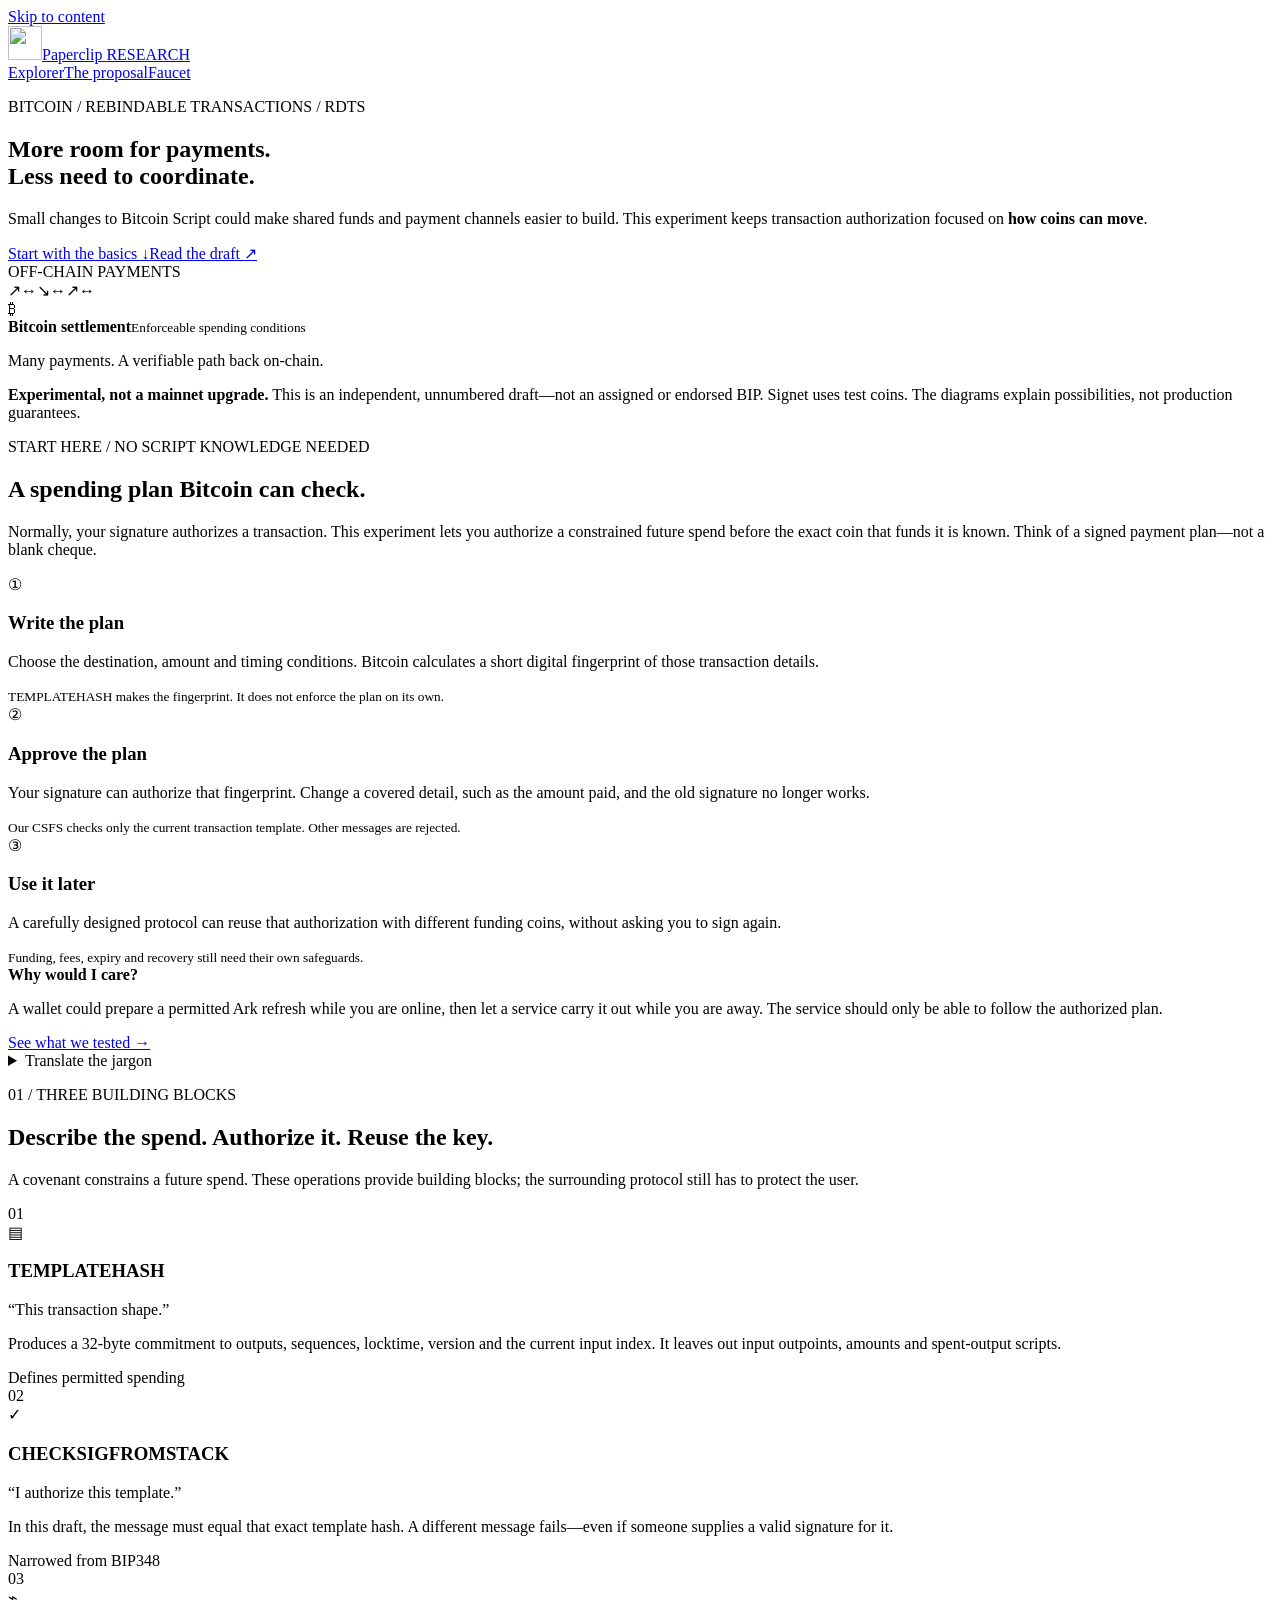
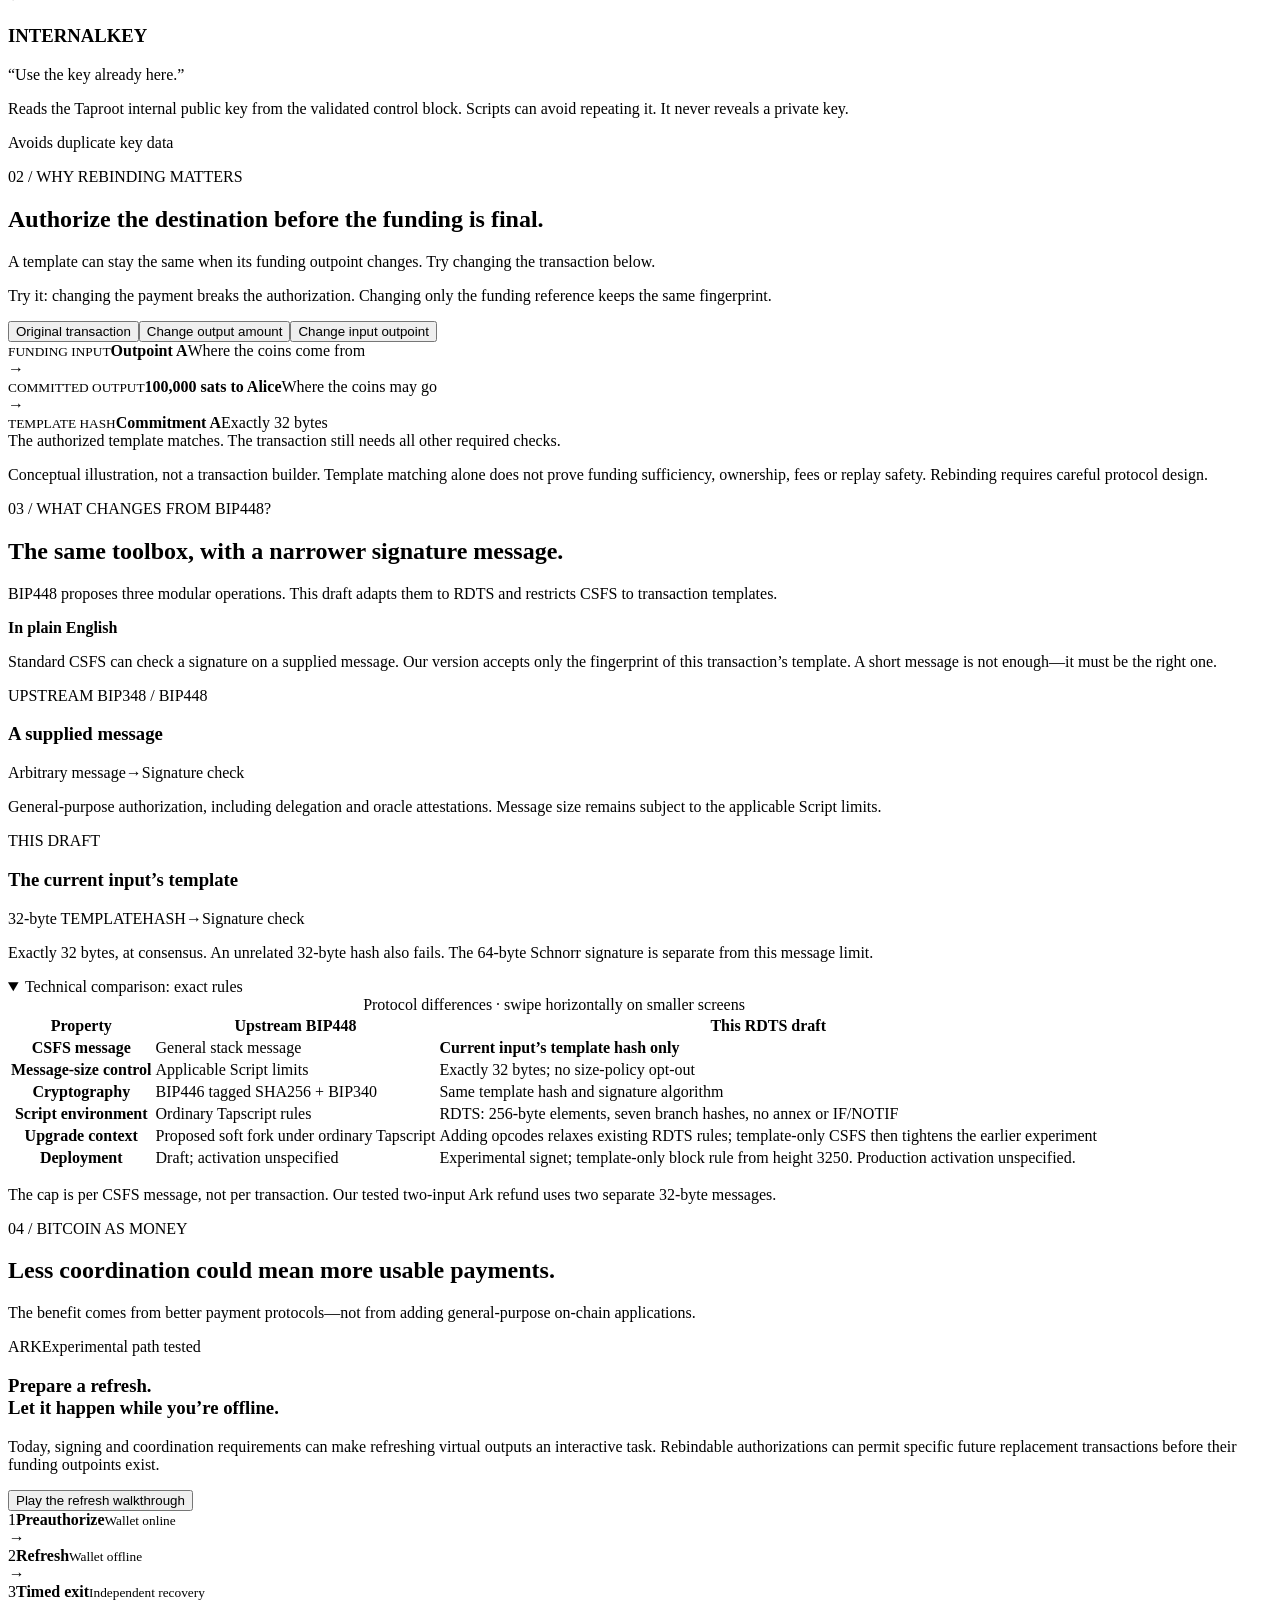
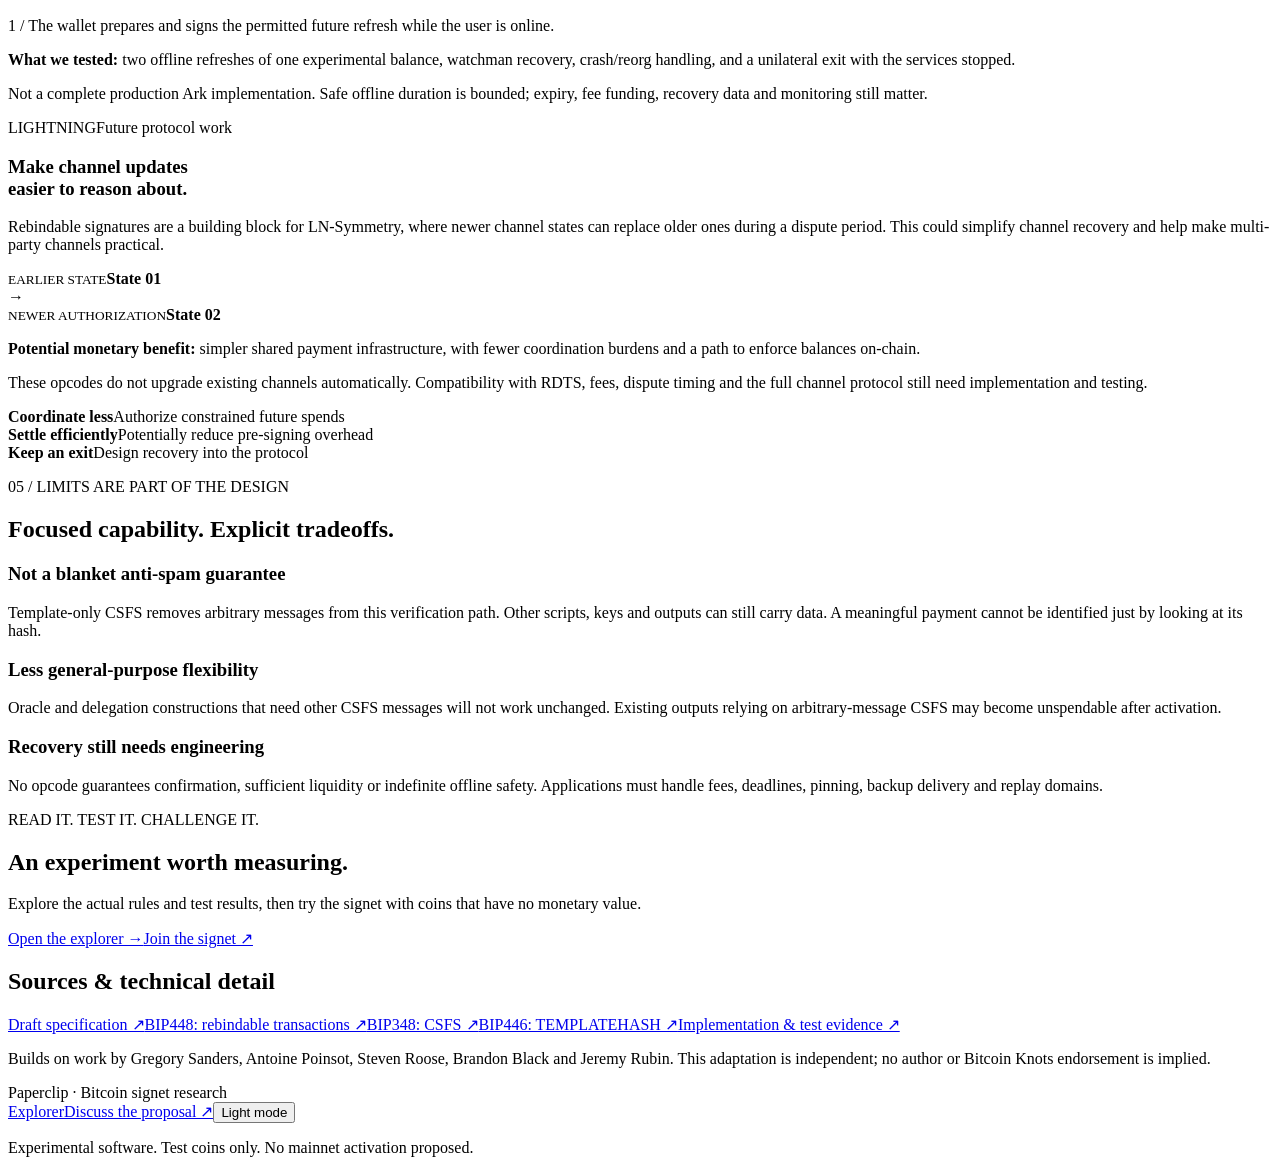
==== contrib/explorer/static/proposal.html @ 879894ee "docs: Describe RDTS as a data-efficient Script environment" ====
<!doctype html>
<html lang="en"><head><meta charset="utf-8"><meta name="viewport" content="width=device-width, initial-scale=1"><meta name="color-scheme" content="dark light"><title>Bitcoin, built for payments · Paperclip Signet</title><meta name="description" content="A visual guide to template-only CSFS, the RDTS rebindable-transactions draft, and possible future uses in Ark and Lightning."><link rel="icon" href="/signet/brand.svg"><link rel="stylesheet" href="/signet/style.css"><link rel="stylesheet" href="/signet/proposal.css?v=3"><script defer src="/signet/proposal.js?v=3"></script></head>
<body class="proposal"><a class="skip" href="#main">Skip to content</a>
<header class="top"><a class="brand" href="/signet/"><img src="/signet/brand.svg" alt="" width="34" height="34">Paperclip <span>RESEARCH</span></a><nav aria-label="Main"><a href="/signet/">Explorer</a><a href="/signet/proposal" aria-current="page">The proposal</a><a href="/signet/#faucet">Faucet</a></nav></header>
<main id="main">
<section class="hero"><div><p class="eyebrow">BITCOIN / REBINDABLE TRANSACTIONS / RDTS</p><h1>More room for payments.<br><span>Less need to coordinate.</span></h1><p class="lede">Small changes to Bitcoin Script could make shared funds and payment channels easier to build. This experiment keeps transaction authorization focused on <strong>how coins can move</strong>.</p><div class="actions"><a class="primary" href="#basics">Start with the basics ↓</a><a class="outline" href="https://github.com/connorslab/bitcoin-rebindable-transactions">Read the draft ↗</a></div></div><div class="hero-art" aria-label="Many off-chain payments supported by a smaller set of on-chain transactions"><div class="art-label">OFF-CHAIN PAYMENTS</div><div class="payment-cloud" aria-hidden="true"><span>↗</span><span>↔</span><span>↘</span><span>↔</span><span>↗</span><span>↔</span></div><div class="stem" aria-hidden="true"></div><div class="anchor-block"><span class="anchor-symbol">₿</span><div><strong>Bitcoin settlement</strong><small>Enforceable spending conditions</small></div></div><p>Many payments. A verifiable path back on-chain.</p></div></section>
<div class="research-note"><strong>Experimental, not a mainnet upgrade.</strong> This is an independent, unnumbered draft—not an assigned or endorsed BIP. Signet uses test coins. The diagrams explain possibilities, not production guarantees.</div>


<section class="chapter basics" id="basics"><div class="section-heading"><p class="eyebrow">START HERE / NO SCRIPT KNOWLEDGE NEEDED</p><h2>A spending plan Bitcoin can check.</h2><p>Normally, your signature authorizes a transaction. This experiment lets you authorize a constrained future spend before the exact coin that funds it is known. Think of a signed payment plan—not a blank cheque.</p></div>
<div class="plain-grid"><article><span class="plain-symbol" aria-hidden="true">①</span><h3>Write the plan</h3><p>Choose the destination, amount and timing conditions. Bitcoin calculates a short digital fingerprint of those transaction details.</p><small>TEMPLATEHASH makes the fingerprint. It does not enforce the plan on its own.</small></article><article><span class="plain-symbol" aria-hidden="true">②</span><h3>Approve the plan</h3><p>Your signature can authorize that fingerprint. Change a covered detail, such as the amount paid, and the old signature no longer works.</p><small>Our CSFS checks only the current transaction template. Other messages are rejected.</small></article><article><span class="plain-symbol" aria-hidden="true">③</span><h3>Use it later</h3><p>A carefully designed protocol can reuse that authorization with different funding coins, without asking you to sign again.</p><small>Funding, fees, expiry and recovery still need their own safeguards.</small></article></div>
<div class="beginner-takeaway"><strong>Why would I care?</strong><p>A wallet could prepare a permitted Ark refresh while you are online, then let a service carry it out while you are away. The service should only be able to follow the authorized plan.</p><a href="#use-cases">See what we tested →</a></div>
<details class="technical"><summary>Translate the jargon</summary><dl><dt>Covenant</dt><dd>A rule that restricts how a coin can be spent in a later transaction.</dd><dt>Template hash</dt><dd>A 32-byte fingerprint of selected transaction details. It is a commitment, not encrypted transaction data.</dd><dt>Rebinding</dt><dd>Using the same authorization with a different funding outpoint, while the covered details remain the same.</dd><dt>Outpoint</dt><dd>The reference to a particular output of a previous transaction—the coin being spent.</dd><dt>VTXO / Ark refresh</dt><dd>An Ark virtual output represents a claim backed by on-chain funds. Refreshing replaces it with a new claim before its expiry.</dd><dt>RDTS</dt><dd>Reduced Data Temporary Softfork: the existing data-efficient Script environment this experiment builds on.</dd></dl></details></section>
<section class="chapter" id="building-blocks"><div class="section-heading"><p class="eyebrow">01 / THREE BUILDING BLOCKS</p><h2>Describe the spend. Authorize it. Reuse the key.</h2><p>A covenant constrains a future spend. These operations provide building blocks; the surrounding protocol still has to protect the user.</p></div><div class="opcode-grid">
<article class="opcode-card"><span class="step-number">01</span><div class="line-icon" aria-hidden="true">▤</div><h3>TEMPLATEHASH</h3><p class="card-tagline">“This transaction shape.”</p><p>Produces a 32-byte commitment to outputs, sequences, locktime, version and the current input index. It leaves out input outpoints, amounts and spent-output scripts.</p><span class="mini-label">Defines permitted spending</span></article>
<article class="opcode-card featured"><span class="step-number">02</span><div class="line-icon" aria-hidden="true">✓</div><h3>CHECKSIGFROMSTACK</h3><p class="card-tagline">“I authorize this template.”</p><p>In this draft, the message must equal that exact template hash. A different message fails—even if someone supplies a valid signature for it.</p><span class="mini-label">Narrowed from BIP348</span></article>
<article class="opcode-card"><span class="step-number">03</span><div class="line-icon" aria-hidden="true">⌁</div><h3>INTERNALKEY</h3><p class="card-tagline">“Use the key already here.”</p><p>Reads the Taproot internal public key from the validated control block. Scripts can avoid repeating it. It never reveals a private key.</p><span class="mini-label">Avoids duplicate key data</span></article>
</div></section>

<section class="chapter playground" aria-labelledby="demo-title"><div class="section-heading"><p class="eyebrow">02 / WHY REBINDING MATTERS</p><h2 id="demo-title">Authorize the destination before the funding is final.</h2><p>A template can stay the same when its funding outpoint changes. Try changing the transaction below.</p></div><p class="demo-hint">Try it: changing the payment breaks the authorization. Changing only the funding reference keeps the same fingerprint.</p><div class="demo-controls" aria-label="Transaction changes"><button type="button" data-case="original" aria-pressed="true">Original transaction</button><button type="button" data-case="amount" aria-pressed="false">Change output amount</button><button type="button" data-case="funding" aria-pressed="false">Change input outpoint</button></div><div class="template-flow"><div class="flow-card"><small>FUNDING INPUT</small><strong id="demo-input">Outpoint A</strong><span>Where the coins come from</span></div><div class="flow-arrow" aria-hidden="true">→</div><div class="flow-card"><small>COMMITTED OUTPUT</small><strong id="demo-output">100,000 sats to Alice</strong><span>Where the coins may go</span></div><div class="flow-arrow" aria-hidden="true">→</div><div class="flow-card digest"><small>TEMPLATE HASH</small><strong id="demo-hash">Commitment A</strong><span>Exactly 32 bytes</span></div></div><div id="demo-result" class="demo-result" aria-live="polite">The authorized template matches. The transaction still needs all other required checks.</div><p class="caption">Conceptual illustration, not a transaction builder. Template matching alone does not prove funding sufficiency, ownership, fees or replay safety. Rebinding requires careful protocol design.</p></section>

<section class="chapter" id="compare"><div class="section-heading"><p class="eyebrow">03 / WHAT CHANGES FROM BIP448?</p><h2>The same toolbox, with a narrower signature message.</h2><p>BIP448 proposes three modular operations. This draft adapts them to RDTS and restricts CSFS to transaction templates.</p></div><div class="beginner-takeaway"><strong>In plain English</strong><p>Standard CSFS can check a signature on a supplied message. Our version accepts only the fingerprint of this transaction’s template. A short message is not enough—it must be the right one.</p></div><div class="comparison-art"><article><p class="eyebrow">UPSTREAM BIP348 / BIP448</p><h3>A supplied message</h3><div class="message-path"><span>Arbitrary message</span><b aria-hidden="true">→</b><span>Signature check</span></div><p>General-purpose authorization, including delegation and oracle attestations. Message size remains subject to the applicable Script limits.</p></article><article class="focused"><p class="eyebrow">THIS DRAFT</p><h3>The current input’s template</h3><div class="message-path"><span>32-byte TEMPLATEHASH</span><b aria-hidden="true">→</b><span>Signature check</span></div><p>Exactly 32 bytes, at consensus. An unrelated 32-byte hash also fails. The 64-byte Schnorr signature is separate from this message limit.</p></article></div>
<details class="technical" open><summary>Technical comparison: exact rules</summary><div class="compare-scroll" tabindex="0" aria-label="Scrollable protocol comparison"><table><caption>Protocol differences · swipe horizontally on smaller screens</caption><thead><tr><th scope="col">Property</th><th scope="col">Upstream BIP448</th><th scope="col">This RDTS draft</th></tr></thead><tbody>
<tr><th scope="row">CSFS message</th><td>General stack message</td><td><strong>Current input’s template hash only</strong></td></tr>
<tr><th scope="row">Message-size control</th><td>Applicable Script limits</td><td>Exactly 32 bytes; no size-policy opt-out</td></tr>
<tr><th scope="row">Cryptography</th><td>BIP446 tagged SHA256 + BIP340</td><td>Same template hash and signature algorithm</td></tr>
<tr><th scope="row">Script environment</th><td>Ordinary Tapscript rules</td><td>RDTS: 256-byte elements, seven branch hashes, no annex or IF/NOTIF</td></tr>
<tr><th scope="row">Upgrade context</th><td>Proposed soft fork under ordinary Tapscript</td><td>Adding opcodes relaxes existing RDTS rules; template-only CSFS then tightens the earlier experiment</td></tr>
<tr><th scope="row">Deployment</th><td>Draft; activation unspecified</td><td>Experimental signet; template-only block rule from height 3250. Production activation unspecified.</td></tr>
</tbody></table></div></details><p class="caption">The cap is per CSFS message, not per transaction. Our tested two-input Ark refund uses two separate 32-byte messages.</p>
</section>

<section class="chapter" id="use-cases"><div class="section-heading"><p class="eyebrow">04 / BITCOIN AS MONEY</p><h2>Less coordination could mean more usable payments.</h2><p>The benefit comes from better payment protocols—not from adding general-purpose on-chain applications.</p></div><div class="usecase-grid">
<article class="usecase"><div class="usecase-title"><span class="pill">ARK</span><span class="maturity">Experimental path tested</span></div><h3>Prepare a refresh.<br>Let it happen while you’re offline.</h3><p>Today, signing and coordination requirements can make refreshing virtual outputs an interactive task. Rebindable authorizations can permit specific future replacement transactions before their funding outpoints exist.</p><button type="button" class="walkthrough-button" id="ark-play">Play the refresh walkthrough</button><div class="ark-diagram" aria-label="User preauthorizes, service refreshes while wallet is offline, and user retains a timed exit"><div><span>1</span><strong>Preauthorize</strong><small>Wallet online</small></div><i aria-hidden="true">→</i><div><span>2</span><strong>Refresh</strong><small>Wallet offline</small></div><i aria-hidden="true">→</i><div><span>3</span><strong>Timed exit</strong><small>Independent recovery</small></div></div><p id="ark-explanation" class="walkthrough-explanation" aria-live="polite">1 / The wallet prepares and signs the permitted future refresh while the user is online.</p><p><strong>What we tested:</strong> two offline refreshes of one experimental balance, watchman recovery, crash/reorg handling, and a unilateral exit with the services stopped.</p><p class="caveat">Not a complete production Ark implementation. Safe offline duration is bounded; expiry, fee funding, recovery data and monitoring still matter.</p></article>
<article class="usecase"><div class="usecase-title"><span class="pill">LIGHTNING</span><span class="maturity">Future protocol work</span></div><h3>Make channel updates<br>easier to reason about.</h3><p>Rebindable signatures are a building block for LN-Symmetry, where newer channel states can replace older ones during a dispute period. This could simplify channel recovery and help make multi-party channels practical.</p><div class="state-diagram" aria-label="An older channel state can be superseded by a newer authorized state before final settlement"><div class="old-state"><small>EARLIER STATE</small><strong>State 01</strong></div><div class="state-arrow" aria-hidden="true">→</div><div class="new-state"><small>NEWER AUTHORIZATION</small><strong>State 02</strong></div></div><p><strong>Potential monetary benefit:</strong> simpler shared payment infrastructure, with fewer coordination burdens and a path to enforce balances on-chain.</p><p class="caveat">These opcodes do not upgrade existing channels automatically. Compatibility with RDTS, fees, dispute timing and the full channel protocol still need implementation and testing.</p></article>
</div><div class="benefit-strip"><div><strong>Coordinate less</strong><span>Authorize constrained future spends</span></div><div><strong>Settle efficiently</strong><span>Potentially reduce pre-signing overhead</span></div><div><strong>Keep an exit</strong><span>Design recovery into the protocol</span></div></div></section>

<section class="chapter tradeoffs"><div class="section-heading"><p class="eyebrow">05 / LIMITS ARE PART OF THE DESIGN</p><h2>Focused capability. Explicit tradeoffs.</h2></div><div class="tradeoff-grid"><article><h3>Not a blanket anti-spam guarantee</h3><p>Template-only CSFS removes arbitrary messages from this verification path. Other scripts, keys and outputs can still carry data. A meaningful payment cannot be identified just by looking at its hash.</p></article><article><h3>Less general-purpose flexibility</h3><p>Oracle and delegation constructions that need other CSFS messages will not work unchanged. Existing outputs relying on arbitrary-message CSFS may become unspendable after activation.</p></article><article><h3>Recovery still needs engineering</h3><p>No opcode guarantees confirmation, sufficient liquidity or indefinite offline safety. Applications must handle fees, deadlines, pinning, backup delivery and replay domains.</p></article></div></section>

<section class="chapter next-step"><div><p class="eyebrow">READ IT. TEST IT. CHALLENGE IT.</p><h2>An experiment worth measuring.</h2><p>Explore the actual rules and test results, then try the signet with coins that have no monetary value.</p></div><div class="actions"><a class="primary" href="/signet/">Open the explorer →</a><a class="outline" href="https://github.com/connorslab/paperclip-bitcoin-signet#join">Join the signet ↗</a></div></section>
<section class="reading" aria-label="Sources and further reading"><h2>Sources &amp; technical detail</h2><div><a href="https://github.com/connorslab/bitcoin-rebindable-transactions">Draft specification ↗</a><a href="https://bips.dev/448/">BIP448: rebindable transactions ↗</a><a href="https://bips.dev/348/">BIP348: CSFS ↗</a><a href="https://bips.dev/446/">BIP446: TEMPLATEHASH ↗</a><a href="https://github.com/connorslab/paperclip-bitcoin-signet/blob/main/doc/paperclip-signet-validation.md">Implementation &amp; test evidence ↗</a></div><p>Builds on work by Gregory Sanders, Antoine Poinsot, Steven Roose, Brandon Black and Jeremy Rubin. This adaptation is independent; no author or Bitcoin Knots endorsement is implied.</p></section>
</main><footer><span>Paperclip · Bitcoin signet research</span><div><a href="/signet/">Explorer</a><a href="https://github.com/connorslab/bitcoin-rebindable-transactions/issues">Discuss the proposal ↗</a><button id="theme" type="button" aria-label="Toggle color theme">Light mode</button></div><p>Experimental software. Test coins only. No mainnet activation proposed.</p></footer></body></html>
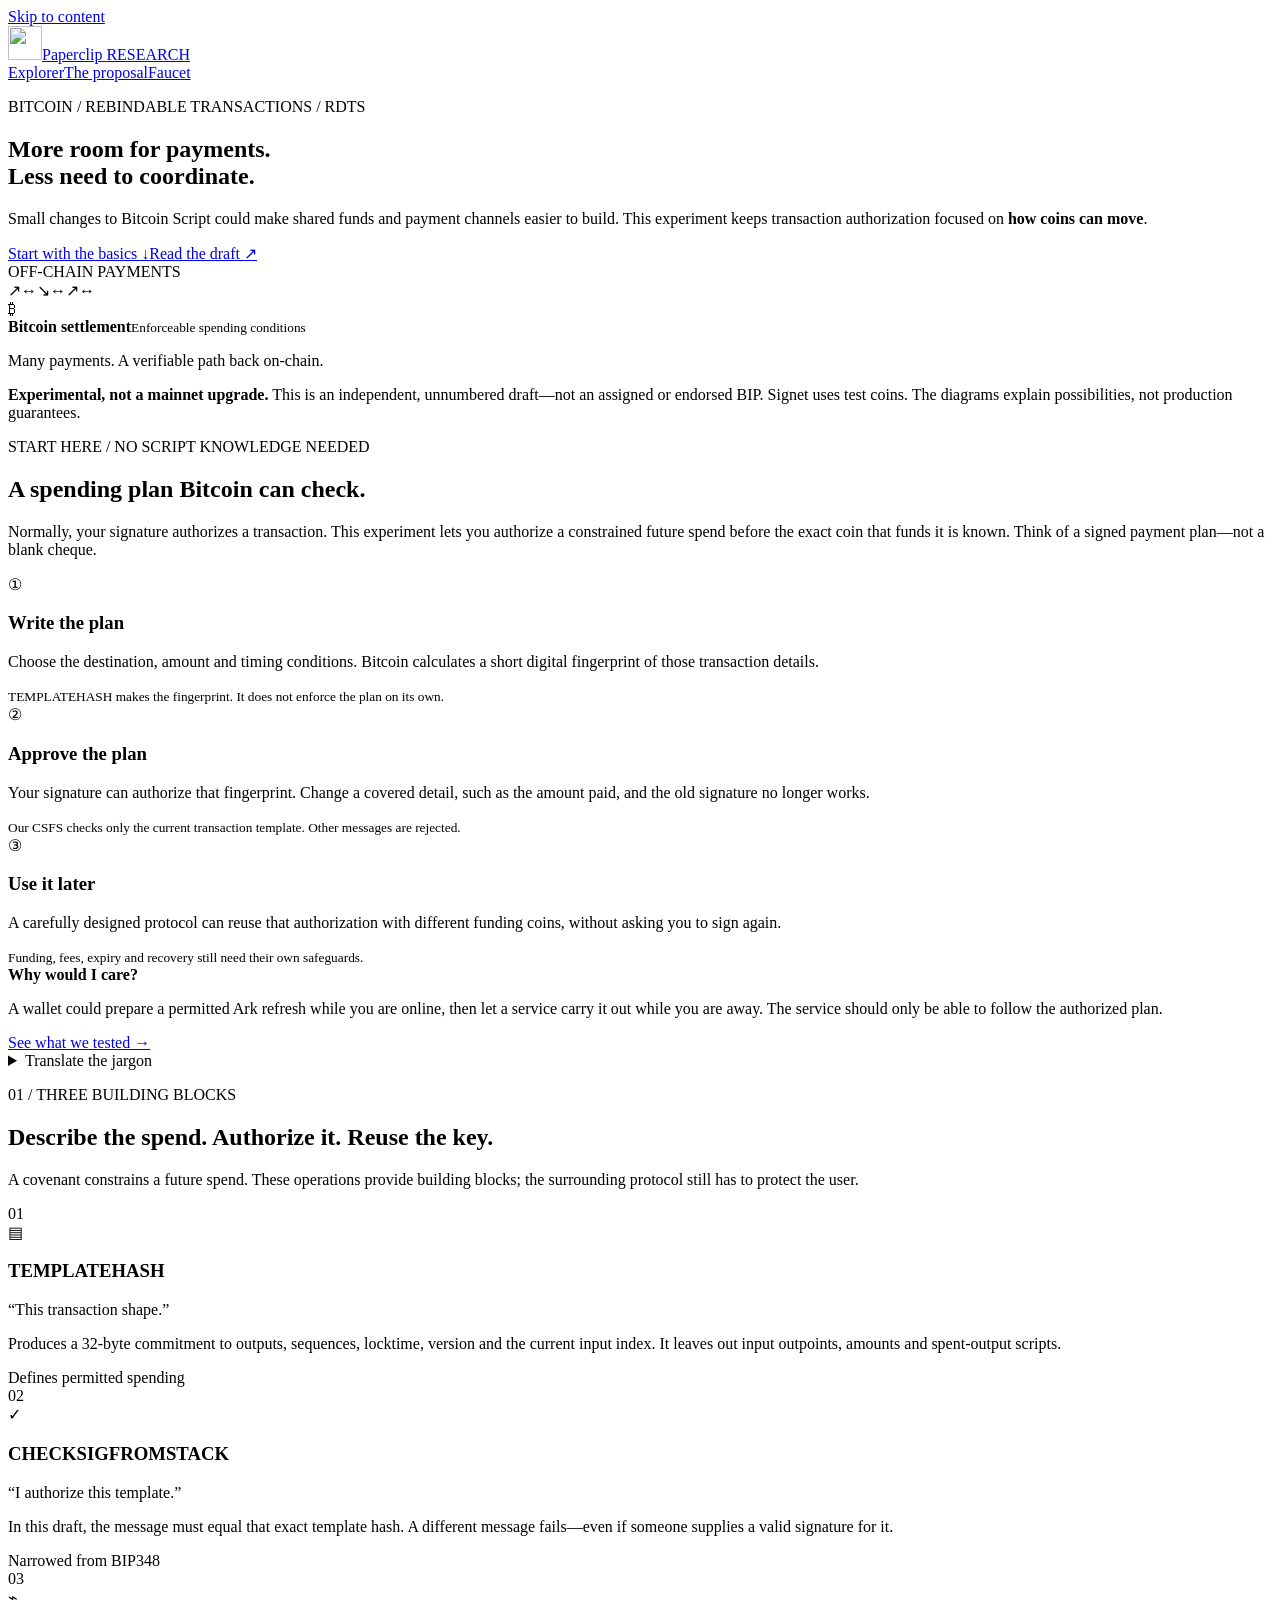
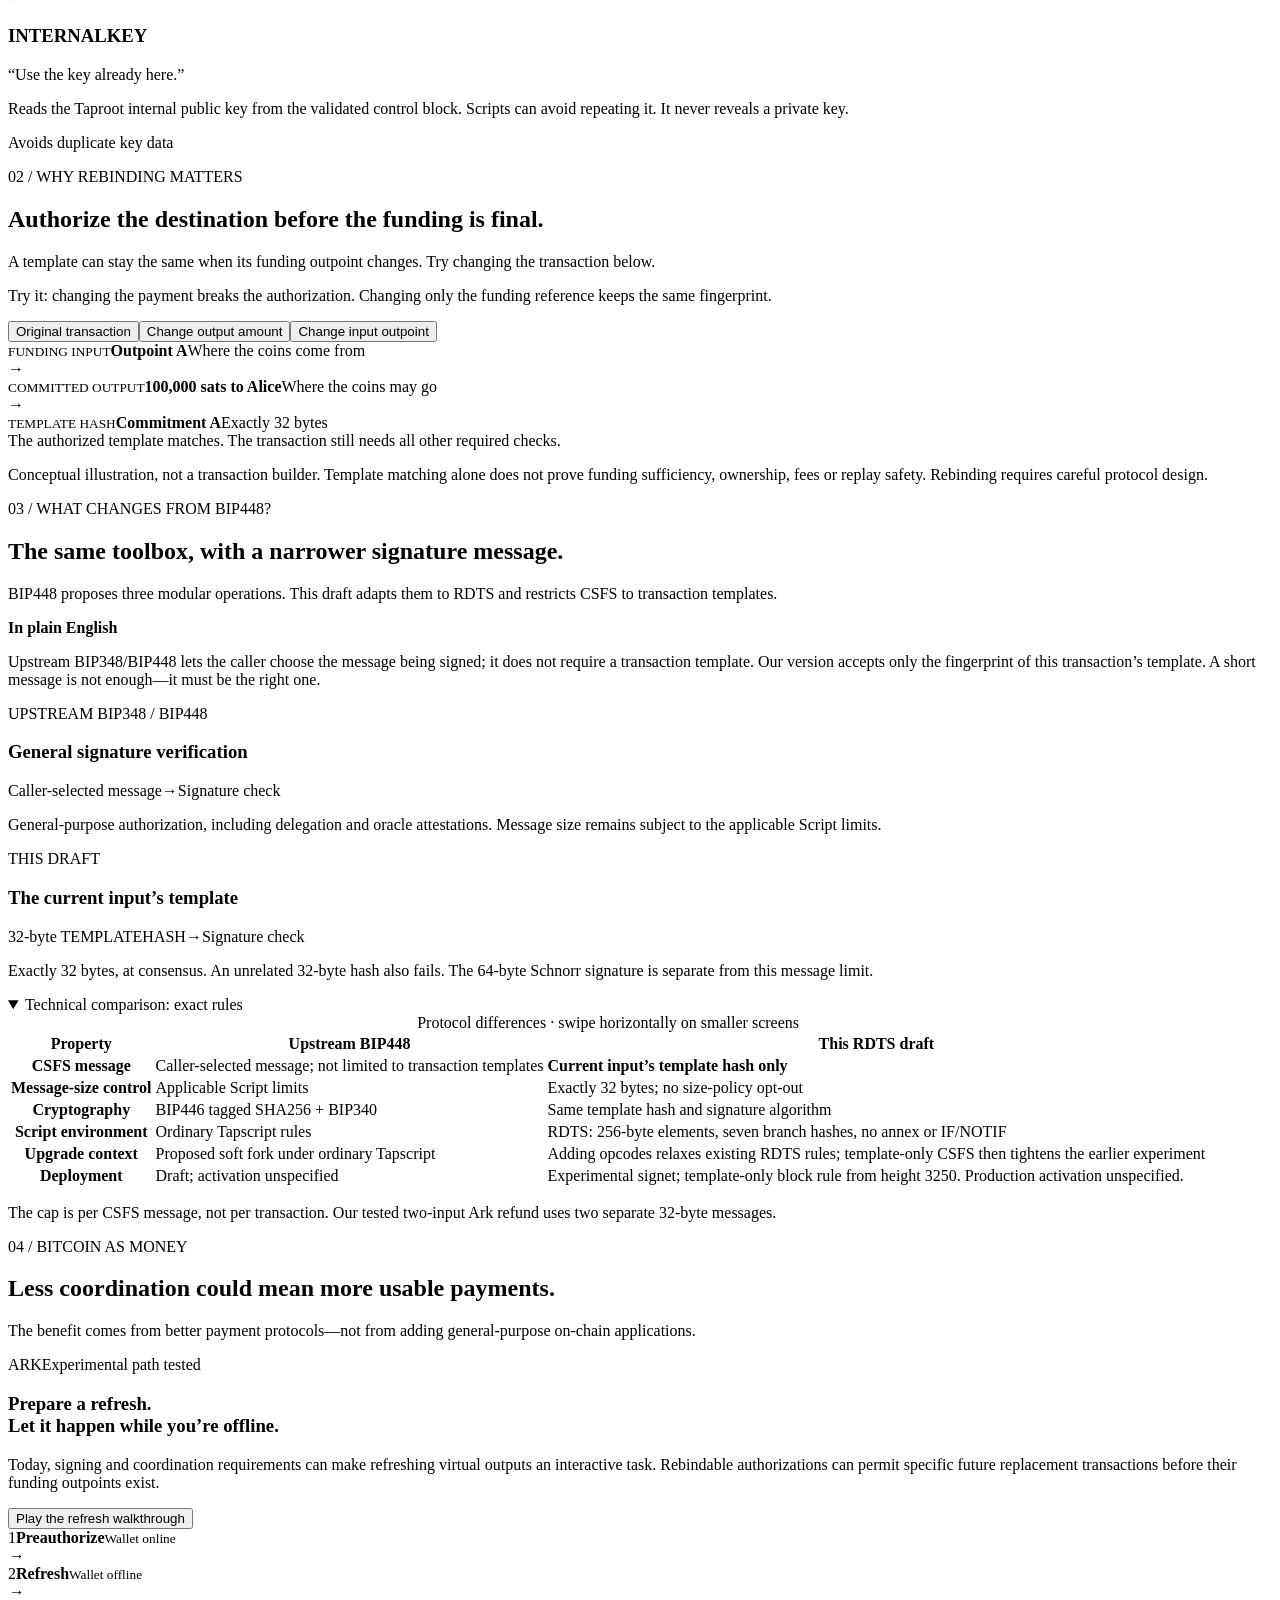
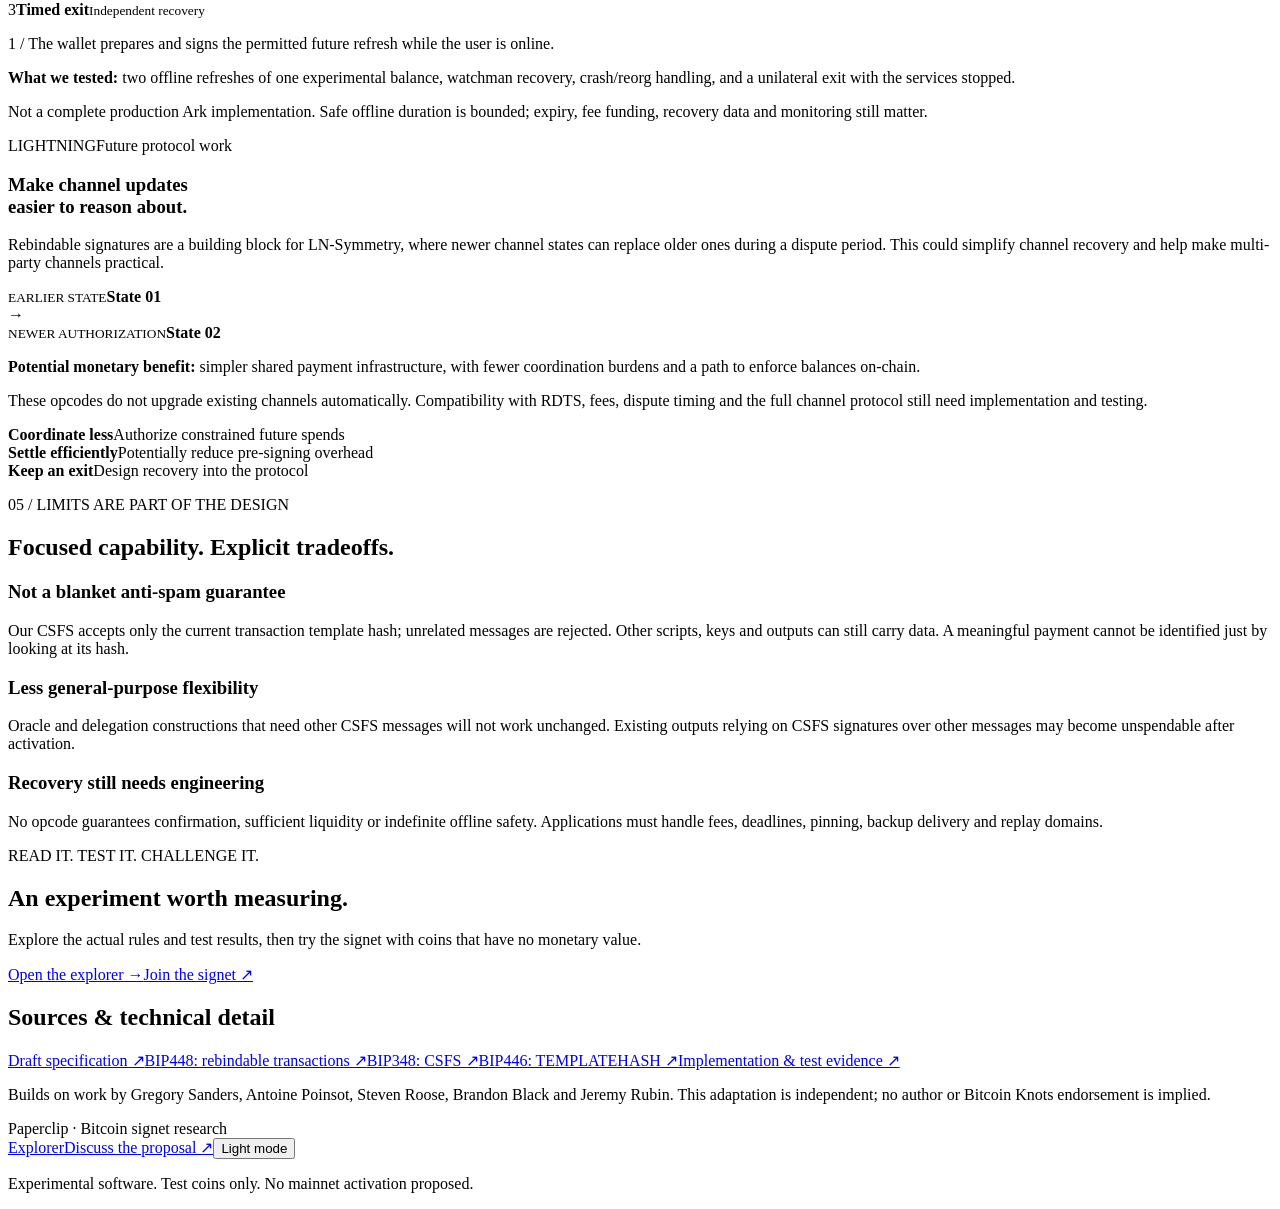
==== commit 05bb7e44: "docs: Clarify upstream CSFS comparison and template-only restriction" ====
--- a/contrib/explorer/static/proposal.html
+++ b/contrib/explorer/static/proposal.html
@@ -19,9 +19,9 @@
 
 <section class="chapter playground" aria-labelledby="demo-title"><div class="section-heading"><p class="eyebrow">02 / WHY REBINDING MATTERS</p><h2 id="demo-title">Authorize the destination before the funding is final.</h2><p>A template can stay the same when its funding outpoint changes. Try changing the transaction below.</p></div><p class="demo-hint">Try it: changing the payment breaks the authorization. Changing only the funding reference keeps the same fingerprint.</p><div class="demo-controls" aria-label="Transaction changes"><button type="button" data-case="original" aria-pressed="true">Original transaction</button><button type="button" data-case="amount" aria-pressed="false">Change output amount</button><button type="button" data-case="funding" aria-pressed="false">Change input outpoint</button></div><div class="template-flow"><div class="flow-card"><small>FUNDING INPUT</small><strong id="demo-input">Outpoint A</strong><span>Where the coins come from</span></div><div class="flow-arrow" aria-hidden="true">→</div><div class="flow-card"><small>COMMITTED OUTPUT</small><strong id="demo-output">100,000 sats to Alice</strong><span>Where the coins may go</span></div><div class="flow-arrow" aria-hidden="true">→</div><div class="flow-card digest"><small>TEMPLATE HASH</small><strong id="demo-hash">Commitment A</strong><span>Exactly 32 bytes</span></div></div><div id="demo-result" class="demo-result" aria-live="polite">The authorized template matches. The transaction still needs all other required checks.</div><p class="caption">Conceptual illustration, not a transaction builder. Template matching alone does not prove funding sufficiency, ownership, fees or replay safety. Rebinding requires careful protocol design.</p></section>
 
-<section class="chapter" id="compare"><div class="section-heading"><p class="eyebrow">03 / WHAT CHANGES FROM BIP448?</p><h2>The same toolbox, with a narrower signature message.</h2><p>BIP448 proposes three modular operations. This draft adapts them to RDTS and restricts CSFS to transaction templates.</p></div><div class="beginner-takeaway"><strong>In plain English</strong><p>Standard CSFS can check a signature on a supplied message. Our version accepts only the fingerprint of this transaction’s template. A short message is not enough—it must be the right one.</p></div><div class="comparison-art"><article><p class="eyebrow">UPSTREAM BIP348 / BIP448</p><h3>A supplied message</h3><div class="message-path"><span>Arbitrary message</span><b aria-hidden="true">→</b><span>Signature check</span></div><p>General-purpose authorization, including delegation and oracle attestations. Message size remains subject to the applicable Script limits.</p></article><article class="focused"><p class="eyebrow">THIS DRAFT</p><h3>The current input’s template</h3><div class="message-path"><span>32-byte TEMPLATEHASH</span><b aria-hidden="true">→</b><span>Signature check</span></div><p>Exactly 32 bytes, at consensus. An unrelated 32-byte hash also fails. The 64-byte Schnorr signature is separate from this message limit.</p></article></div>
+<section class="chapter" id="compare"><div class="section-heading"><p class="eyebrow">03 / WHAT CHANGES FROM BIP448?</p><h2>The same toolbox, with a narrower signature message.</h2><p>BIP448 proposes three modular operations. This draft adapts them to RDTS and restricts CSFS to transaction templates.</p></div><div class="beginner-takeaway"><strong>In plain English</strong><p>Upstream BIP348/BIP448 lets the caller choose the message being signed; it does not require a transaction template. Our version accepts only the fingerprint of this transaction’s template. A short message is not enough—it must be the right one.</p></div><div class="comparison-art"><article><p class="eyebrow">UPSTREAM BIP348 / BIP448</p><h3>General signature verification</h3><div class="message-path"><span>Caller-selected message</span><b aria-hidden="true">→</b><span>Signature check</span></div><p>General-purpose authorization, including delegation and oracle attestations. Message size remains subject to the applicable Script limits.</p></article><article class="focused"><p class="eyebrow">THIS DRAFT</p><h3>The current input’s template</h3><div class="message-path"><span>32-byte TEMPLATEHASH</span><b aria-hidden="true">→</b><span>Signature check</span></div><p>Exactly 32 bytes, at consensus. An unrelated 32-byte hash also fails. The 64-byte Schnorr signature is separate from this message limit.</p></article></div>
 <details class="technical" open><summary>Technical comparison: exact rules</summary><div class="compare-scroll" tabindex="0" aria-label="Scrollable protocol comparison"><table><caption>Protocol differences · swipe horizontally on smaller screens</caption><thead><tr><th scope="col">Property</th><th scope="col">Upstream BIP448</th><th scope="col">This RDTS draft</th></tr></thead><tbody>
-<tr><th scope="row">CSFS message</th><td>General stack message</td><td><strong>Current input’s template hash only</strong></td></tr>
+<tr><th scope="row">CSFS message</th><td>Caller-selected message; not limited to transaction templates</td><td><strong>Current input’s template hash only</strong></td></tr>
 <tr><th scope="row">Message-size control</th><td>Applicable Script limits</td><td>Exactly 32 bytes; no size-policy opt-out</td></tr>
 <tr><th scope="row">Cryptography</th><td>BIP446 tagged SHA256 + BIP340</td><td>Same template hash and signature algorithm</td></tr>
 <tr><th scope="row">Script environment</th><td>Ordinary Tapscript rules</td><td>RDTS: 256-byte elements, seven branch hashes, no annex or IF/NOTIF</td></tr>
@@ -35,7 +35,7 @@
 <article class="usecase"><div class="usecase-title"><span class="pill">LIGHTNING</span><span class="maturity">Future protocol work</span></div><h3>Make channel updates<br>easier to reason about.</h3><p>Rebindable signatures are a building block for LN-Symmetry, where newer channel states can replace older ones during a dispute period. This could simplify channel recovery and help make multi-party channels practical.</p><div class="state-diagram" aria-label="An older channel state can be superseded by a newer authorized state before final settlement"><div class="old-state"><small>EARLIER STATE</small><strong>State 01</strong></div><div class="state-arrow" aria-hidden="true">→</div><div class="new-state"><small>NEWER AUTHORIZATION</small><strong>State 02</strong></div></div><p><strong>Potential monetary benefit:</strong> simpler shared payment infrastructure, with fewer coordination burdens and a path to enforce balances on-chain.</p><p class="caveat">These opcodes do not upgrade existing channels automatically. Compatibility with RDTS, fees, dispute timing and the full channel protocol still need implementation and testing.</p></article>
 </div><div class="benefit-strip"><div><strong>Coordinate less</strong><span>Authorize constrained future spends</span></div><div><strong>Settle efficiently</strong><span>Potentially reduce pre-signing overhead</span></div><div><strong>Keep an exit</strong><span>Design recovery into the protocol</span></div></div></section>
 
-<section class="chapter tradeoffs"><div class="section-heading"><p class="eyebrow">05 / LIMITS ARE PART OF THE DESIGN</p><h2>Focused capability. Explicit tradeoffs.</h2></div><div class="tradeoff-grid"><article><h3>Not a blanket anti-spam guarantee</h3><p>Template-only CSFS removes arbitrary messages from this verification path. Other scripts, keys and outputs can still carry data. A meaningful payment cannot be identified just by looking at its hash.</p></article><article><h3>Less general-purpose flexibility</h3><p>Oracle and delegation constructions that need other CSFS messages will not work unchanged. Existing outputs relying on arbitrary-message CSFS may become unspendable after activation.</p></article><article><h3>Recovery still needs engineering</h3><p>No opcode guarantees confirmation, sufficient liquidity or indefinite offline safety. Applications must handle fees, deadlines, pinning, backup delivery and replay domains.</p></article></div></section>
+<section class="chapter tradeoffs"><div class="section-heading"><p class="eyebrow">05 / LIMITS ARE PART OF THE DESIGN</p><h2>Focused capability. Explicit tradeoffs.</h2></div><div class="tradeoff-grid"><article><h3>Not a blanket anti-spam guarantee</h3><p>Our CSFS accepts only the current transaction template hash; unrelated messages are rejected. Other scripts, keys and outputs can still carry data. A meaningful payment cannot be identified just by looking at its hash.</p></article><article><h3>Less general-purpose flexibility</h3><p>Oracle and delegation constructions that need other CSFS messages will not work unchanged. Existing outputs relying on CSFS signatures over other messages may become unspendable after activation.</p></article><article><h3>Recovery still needs engineering</h3><p>No opcode guarantees confirmation, sufficient liquidity or indefinite offline safety. Applications must handle fees, deadlines, pinning, backup delivery and replay domains.</p></article></div></section>
 
 <section class="chapter next-step"><div><p class="eyebrow">READ IT. TEST IT. CHALLENGE IT.</p><h2>An experiment worth measuring.</h2><p>Explore the actual rules and test results, then try the signet with coins that have no monetary value.</p></div><div class="actions"><a class="primary" href="/signet/">Open the explorer →</a><a class="outline" href="https://github.com/connorslab/paperclip-bitcoin-signet#join">Join the signet ↗</a></div></section>
 <section class="reading" aria-label="Sources and further reading"><h2>Sources &amp; technical detail</h2><div><a href="https://github.com/connorslab/bitcoin-rebindable-transactions">Draft specification ↗</a><a href="https://bips.dev/448/">BIP448: rebindable transactions ↗</a><a href="https://bips.dev/348/">BIP348: CSFS ↗</a><a href="https://bips.dev/446/">BIP446: TEMPLATEHASH ↗</a><a href="https://github.com/connorslab/paperclip-bitcoin-signet/blob/main/doc/paperclip-signet-validation.md">Implementation &amp; test evidence ↗</a></div><p>Builds on work by Gregory Sanders, Antoine Poinsot, Steven Roose, Brandon Black and Jeremy Rubin. This adaptation is independent; no author or Bitcoin Knots endorsement is implied.</p></section>
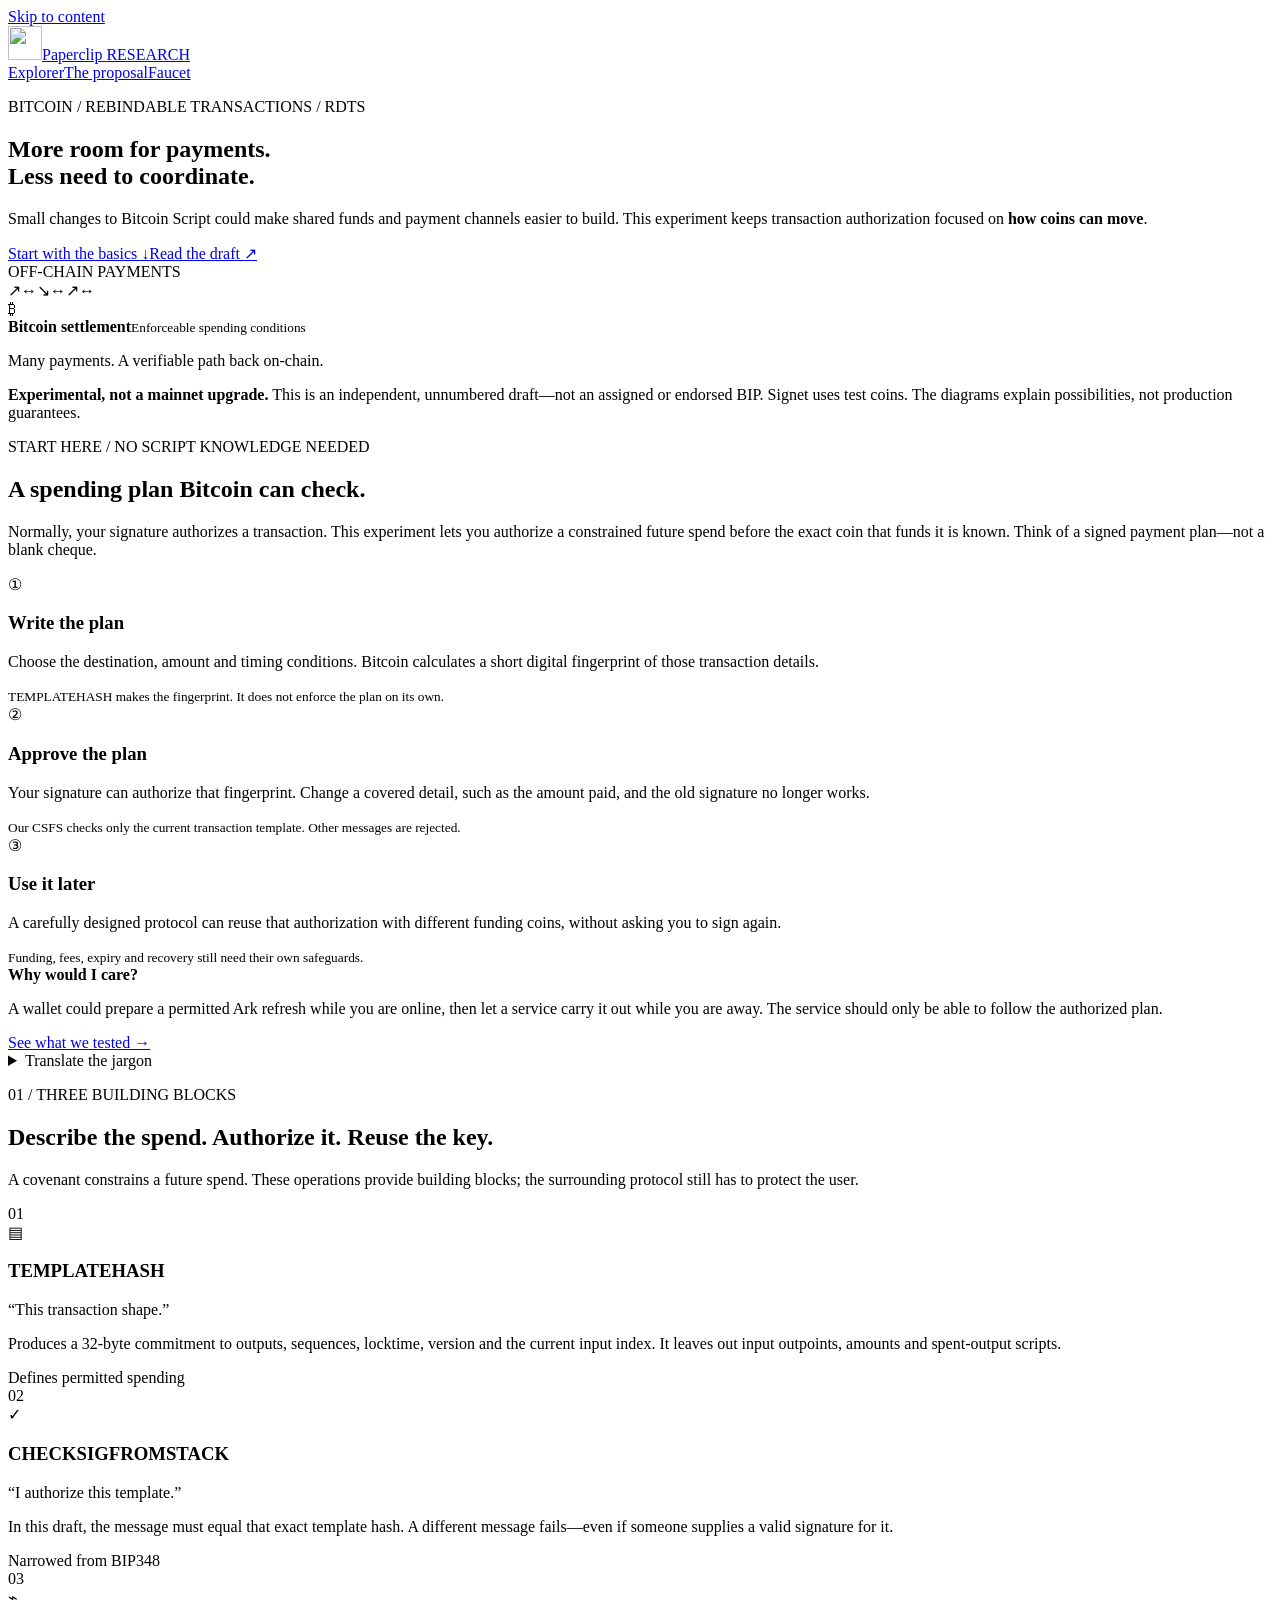
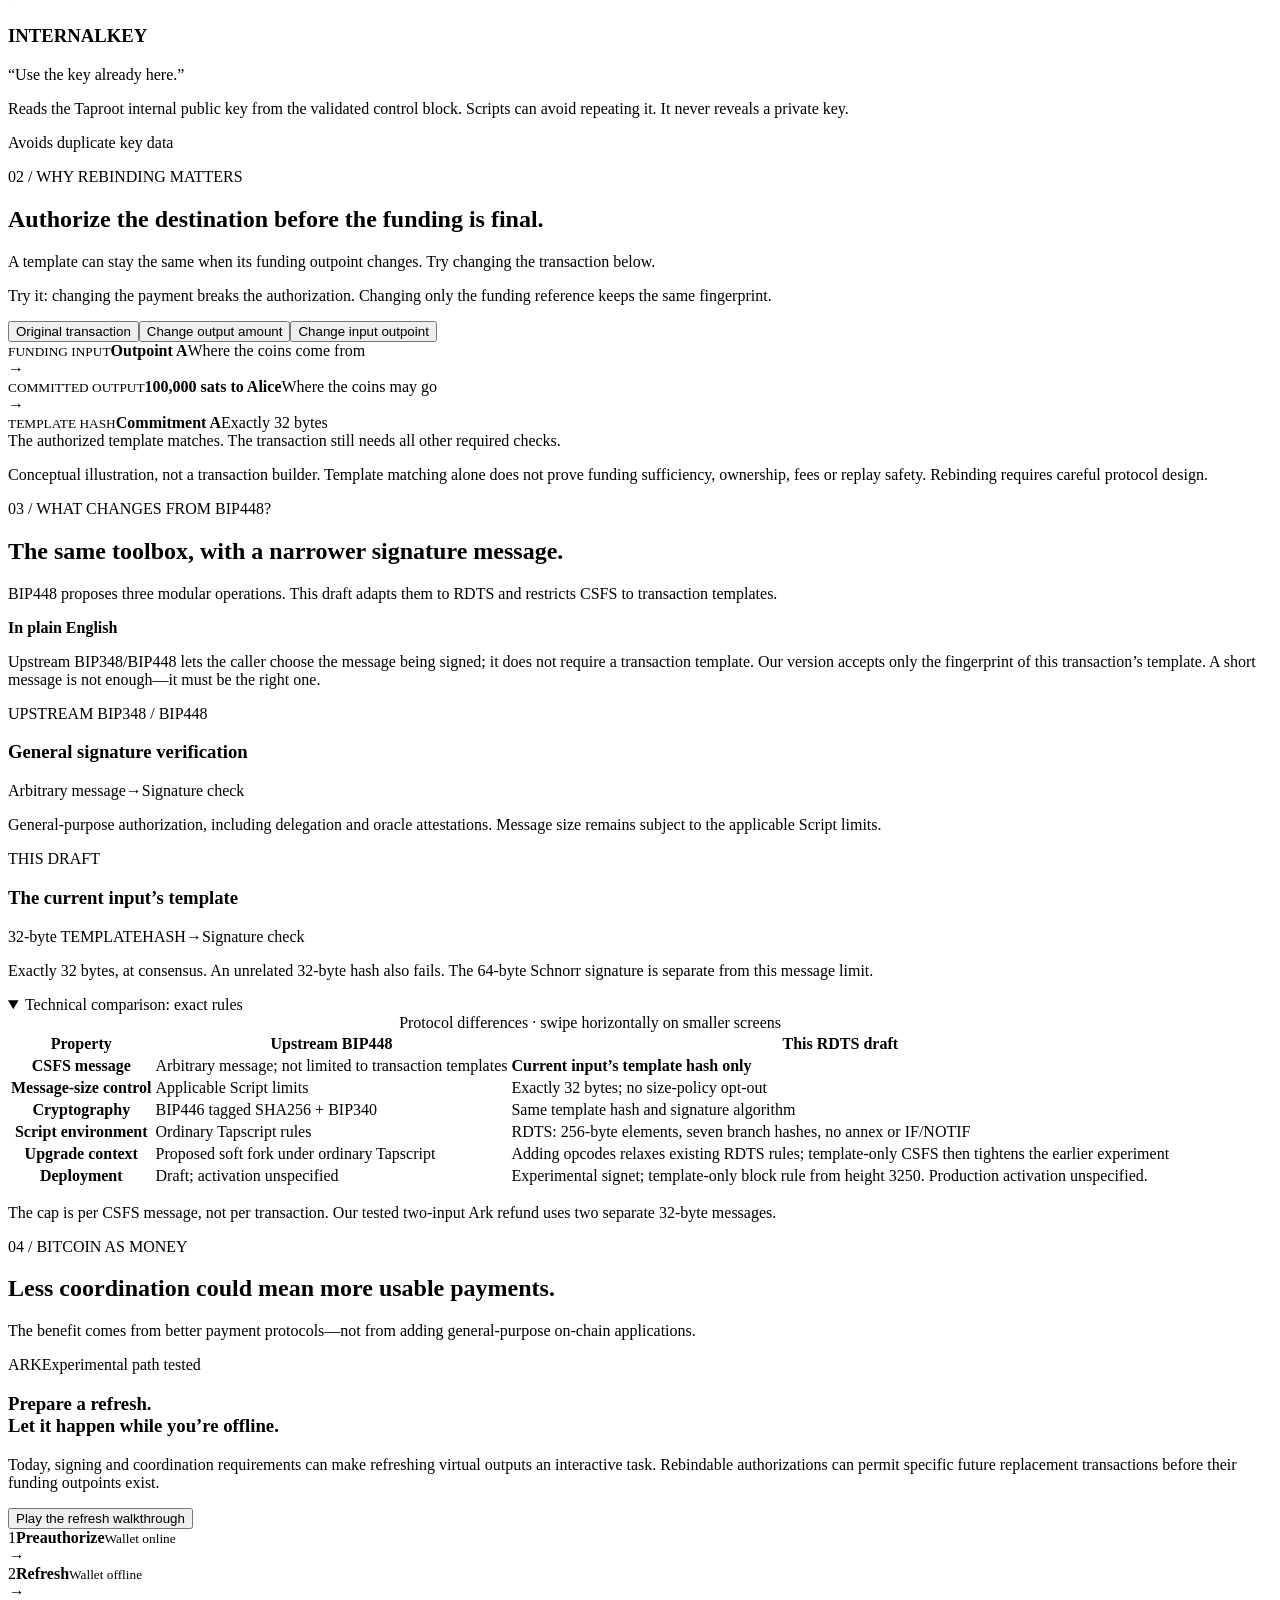
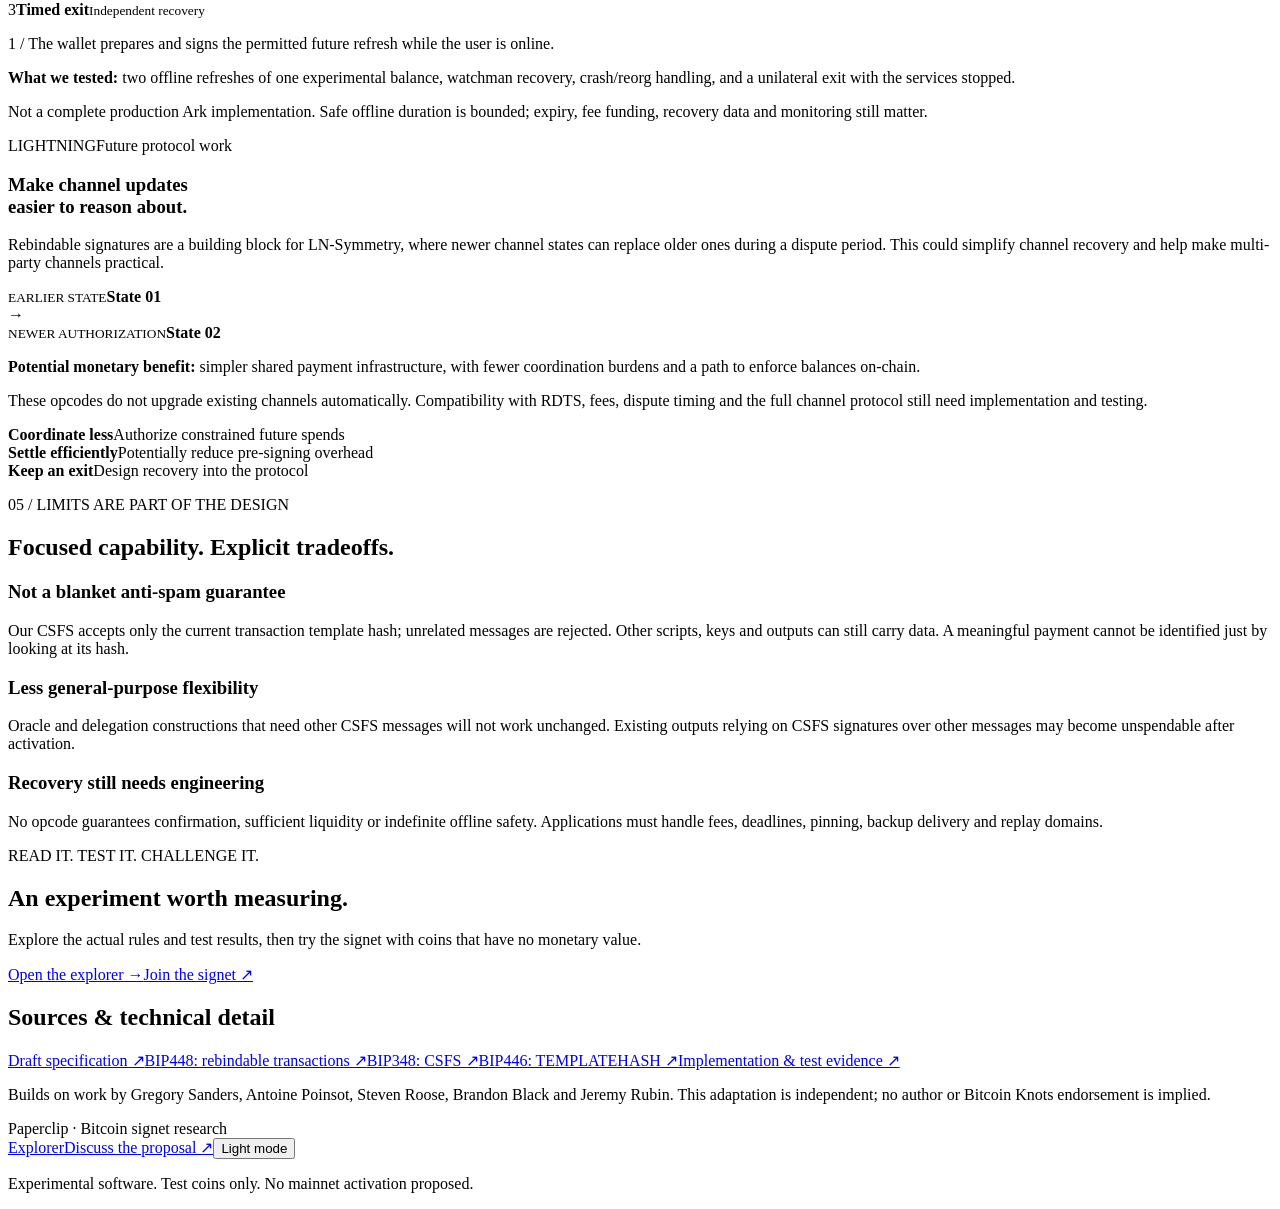
==== commit 15a632b2: "docs: Restore arbitrary-message label in upstream comparison" ====
--- a/contrib/explorer/static/proposal.html
+++ b/contrib/explorer/static/proposal.html
@@ -19,9 +19,9 @@
 
 <section class="chapter playground" aria-labelledby="demo-title"><div class="section-heading"><p class="eyebrow">02 / WHY REBINDING MATTERS</p><h2 id="demo-title">Authorize the destination before the funding is final.</h2><p>A template can stay the same when its funding outpoint changes. Try changing the transaction below.</p></div><p class="demo-hint">Try it: changing the payment breaks the authorization. Changing only the funding reference keeps the same fingerprint.</p><div class="demo-controls" aria-label="Transaction changes"><button type="button" data-case="original" aria-pressed="true">Original transaction</button><button type="button" data-case="amount" aria-pressed="false">Change output amount</button><button type="button" data-case="funding" aria-pressed="false">Change input outpoint</button></div><div class="template-flow"><div class="flow-card"><small>FUNDING INPUT</small><strong id="demo-input">Outpoint A</strong><span>Where the coins come from</span></div><div class="flow-arrow" aria-hidden="true">→</div><div class="flow-card"><small>COMMITTED OUTPUT</small><strong id="demo-output">100,000 sats to Alice</strong><span>Where the coins may go</span></div><div class="flow-arrow" aria-hidden="true">→</div><div class="flow-card digest"><small>TEMPLATE HASH</small><strong id="demo-hash">Commitment A</strong><span>Exactly 32 bytes</span></div></div><div id="demo-result" class="demo-result" aria-live="polite">The authorized template matches. The transaction still needs all other required checks.</div><p class="caption">Conceptual illustration, not a transaction builder. Template matching alone does not prove funding sufficiency, ownership, fees or replay safety. Rebinding requires careful protocol design.</p></section>
 
-<section class="chapter" id="compare"><div class="section-heading"><p class="eyebrow">03 / WHAT CHANGES FROM BIP448?</p><h2>The same toolbox, with a narrower signature message.</h2><p>BIP448 proposes three modular operations. This draft adapts them to RDTS and restricts CSFS to transaction templates.</p></div><div class="beginner-takeaway"><strong>In plain English</strong><p>Upstream BIP348/BIP448 lets the caller choose the message being signed; it does not require a transaction template. Our version accepts only the fingerprint of this transaction’s template. A short message is not enough—it must be the right one.</p></div><div class="comparison-art"><article><p class="eyebrow">UPSTREAM BIP348 / BIP448</p><h3>General signature verification</h3><div class="message-path"><span>Caller-selected message</span><b aria-hidden="true">→</b><span>Signature check</span></div><p>General-purpose authorization, including delegation and oracle attestations. Message size remains subject to the applicable Script limits.</p></article><article class="focused"><p class="eyebrow">THIS DRAFT</p><h3>The current input’s template</h3><div class="message-path"><span>32-byte TEMPLATEHASH</span><b aria-hidden="true">→</b><span>Signature check</span></div><p>Exactly 32 bytes, at consensus. An unrelated 32-byte hash also fails. The 64-byte Schnorr signature is separate from this message limit.</p></article></div>
+<section class="chapter" id="compare"><div class="section-heading"><p class="eyebrow">03 / WHAT CHANGES FROM BIP448?</p><h2>The same toolbox, with a narrower signature message.</h2><p>BIP448 proposes three modular operations. This draft adapts them to RDTS and restricts CSFS to transaction templates.</p></div><div class="beginner-takeaway"><strong>In plain English</strong><p>Upstream BIP348/BIP448 lets the caller choose the message being signed; it does not require a transaction template. Our version accepts only the fingerprint of this transaction’s template. A short message is not enough—it must be the right one.</p></div><div class="comparison-art"><article><p class="eyebrow">UPSTREAM BIP348 / BIP448</p><h3>General signature verification</h3><div class="message-path"><span>Arbitrary message</span><b aria-hidden="true">→</b><span>Signature check</span></div><p>General-purpose authorization, including delegation and oracle attestations. Message size remains subject to the applicable Script limits.</p></article><article class="focused"><p class="eyebrow">THIS DRAFT</p><h3>The current input’s template</h3><div class="message-path"><span>32-byte TEMPLATEHASH</span><b aria-hidden="true">→</b><span>Signature check</span></div><p>Exactly 32 bytes, at consensus. An unrelated 32-byte hash also fails. The 64-byte Schnorr signature is separate from this message limit.</p></article></div>
 <details class="technical" open><summary>Technical comparison: exact rules</summary><div class="compare-scroll" tabindex="0" aria-label="Scrollable protocol comparison"><table><caption>Protocol differences · swipe horizontally on smaller screens</caption><thead><tr><th scope="col">Property</th><th scope="col">Upstream BIP448</th><th scope="col">This RDTS draft</th></tr></thead><tbody>
-<tr><th scope="row">CSFS message</th><td>Caller-selected message; not limited to transaction templates</td><td><strong>Current input’s template hash only</strong></td></tr>
+<tr><th scope="row">CSFS message</th><td>Arbitrary message; not limited to transaction templates</td><td><strong>Current input’s template hash only</strong></td></tr>
 <tr><th scope="row">Message-size control</th><td>Applicable Script limits</td><td>Exactly 32 bytes; no size-policy opt-out</td></tr>
 <tr><th scope="row">Cryptography</th><td>BIP446 tagged SHA256 + BIP340</td><td>Same template hash and signature algorithm</td></tr>
 <tr><th scope="row">Script environment</th><td>Ordinary Tapscript rules</td><td>RDTS: 256-byte elements, seven branch hashes, no annex or IF/NOTIF</td></tr>
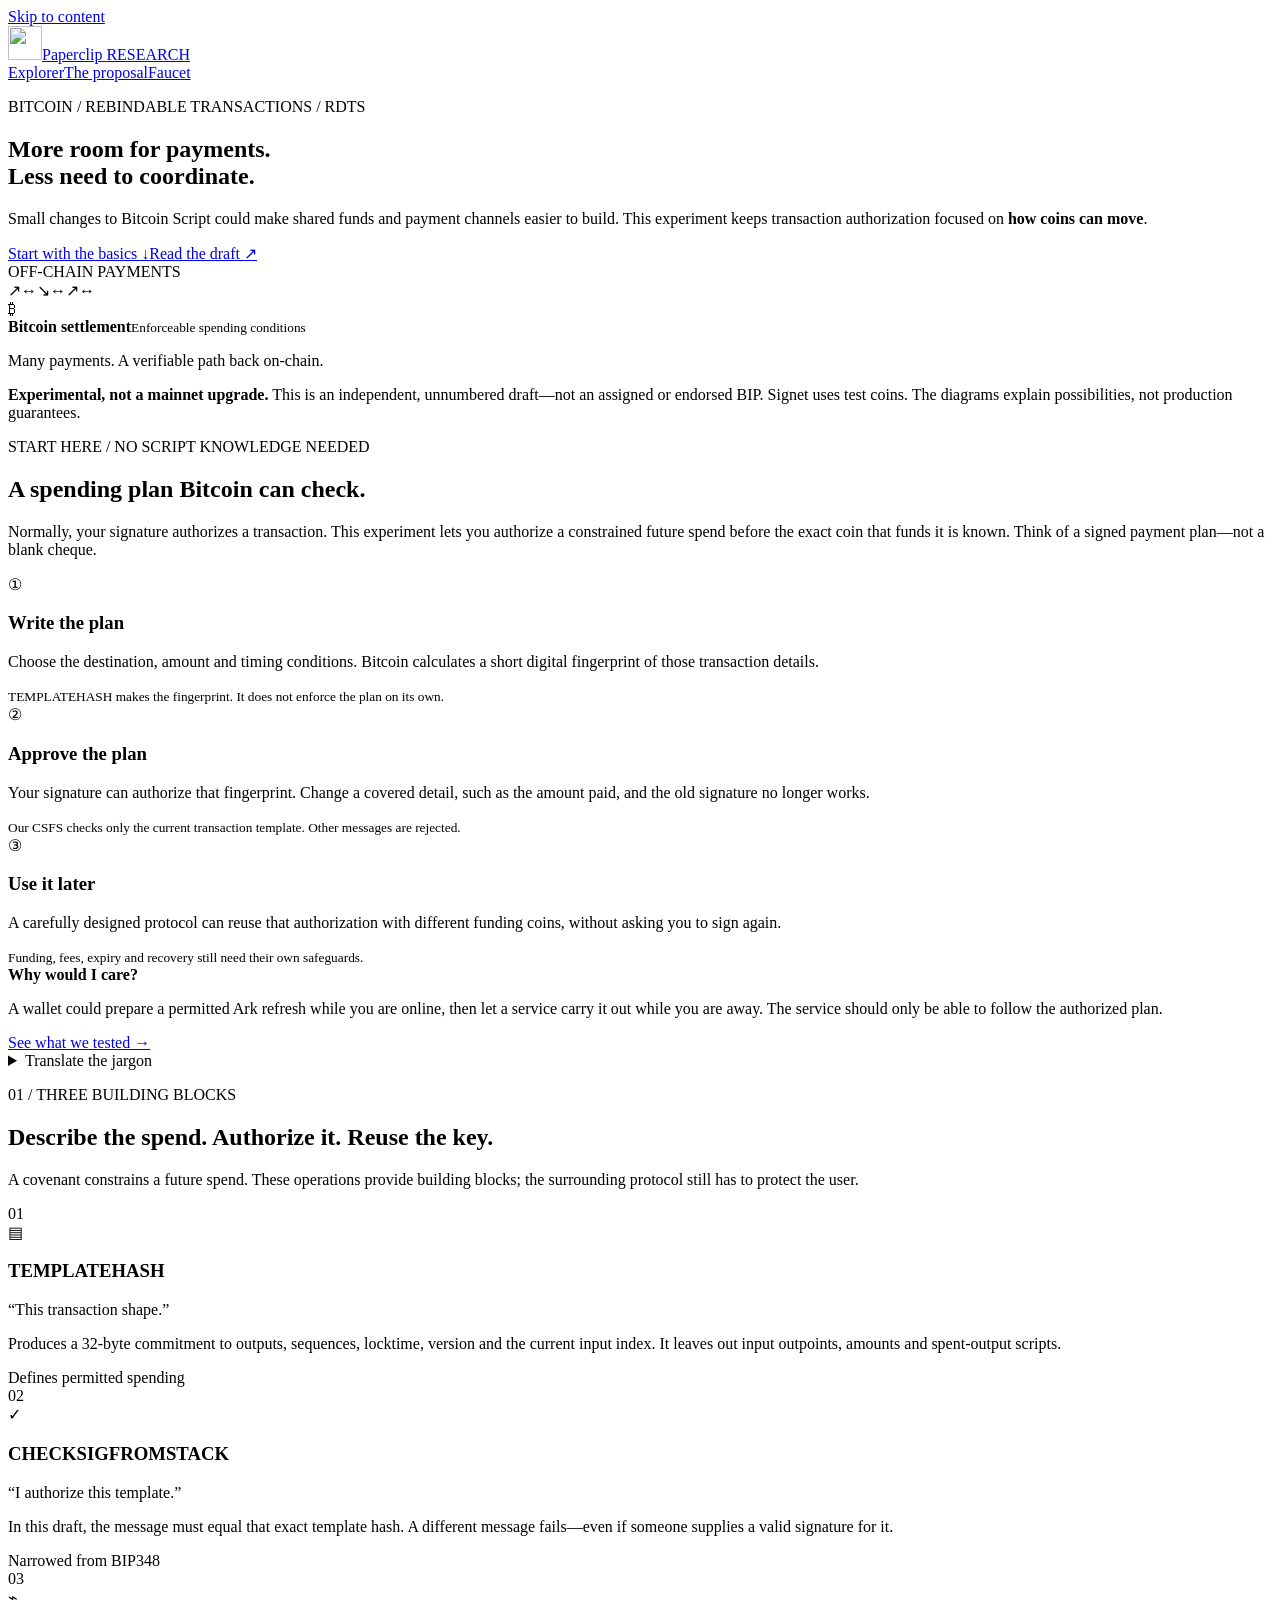
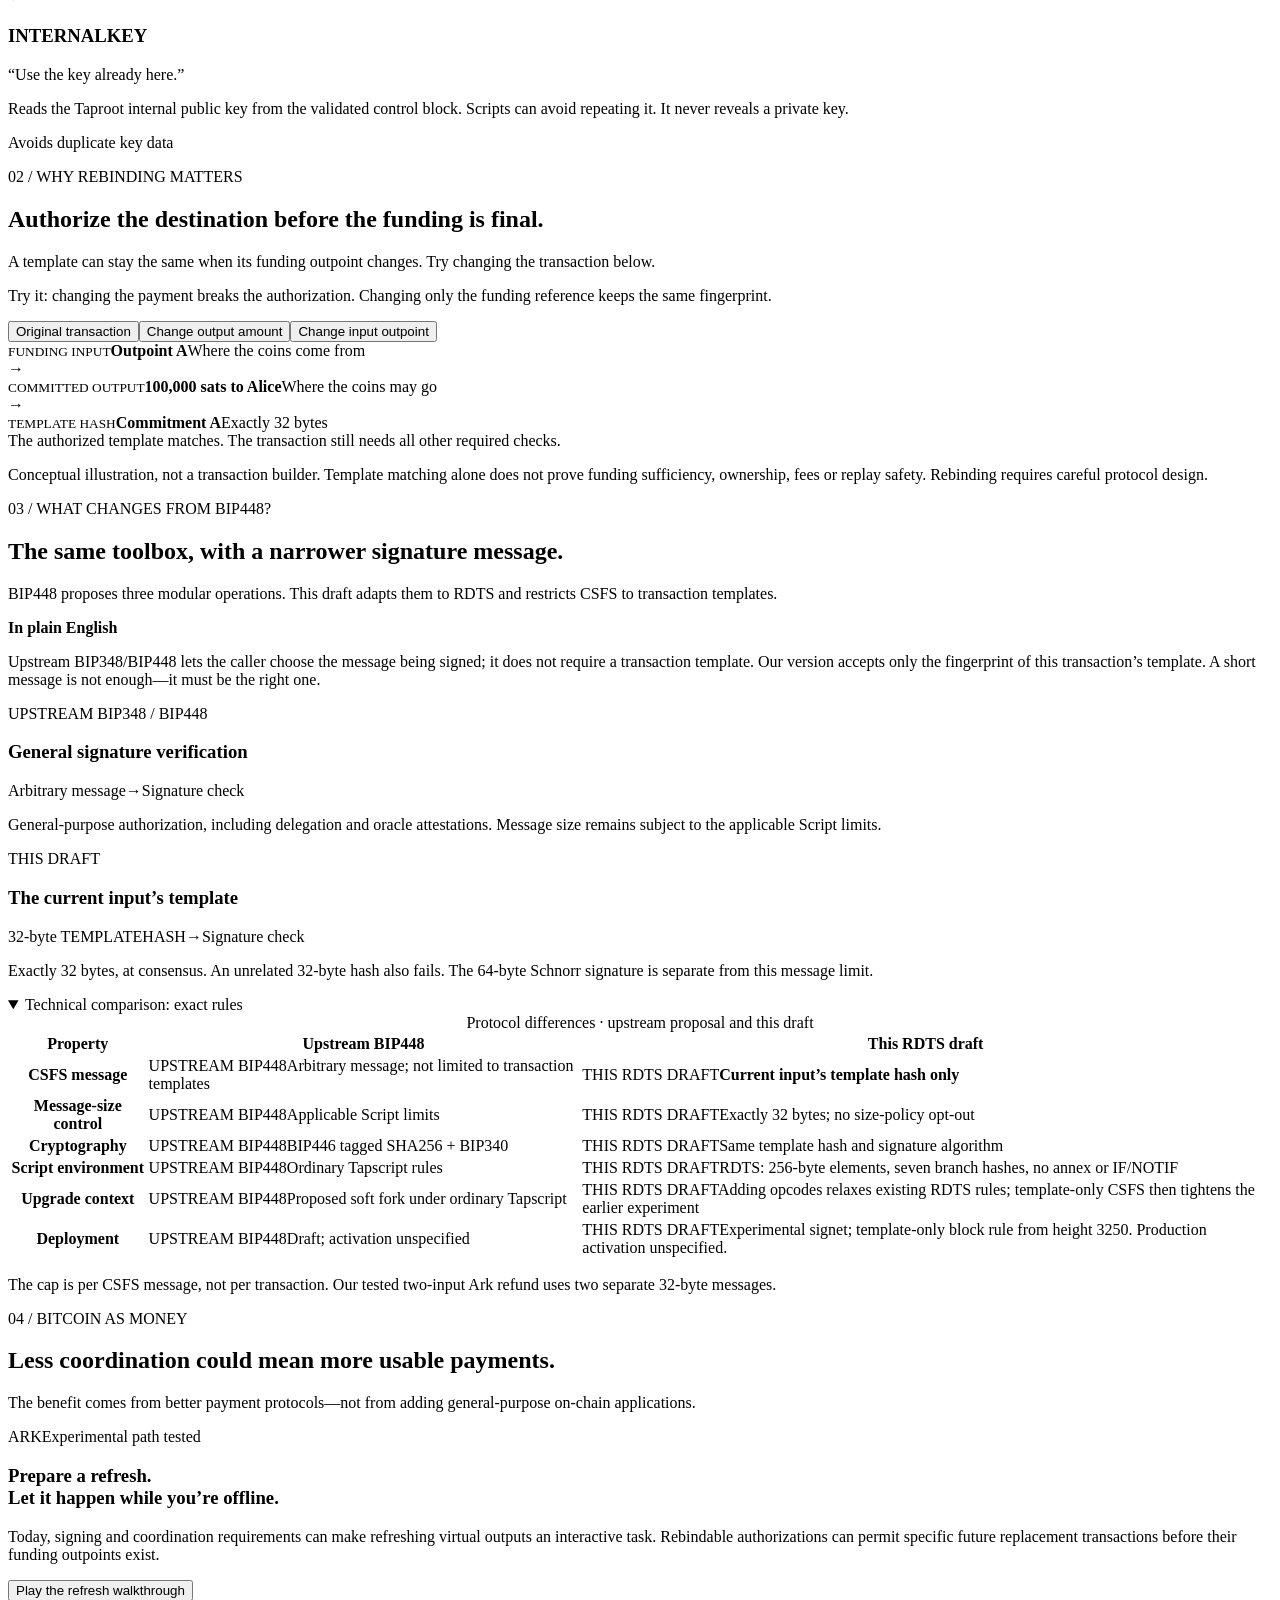
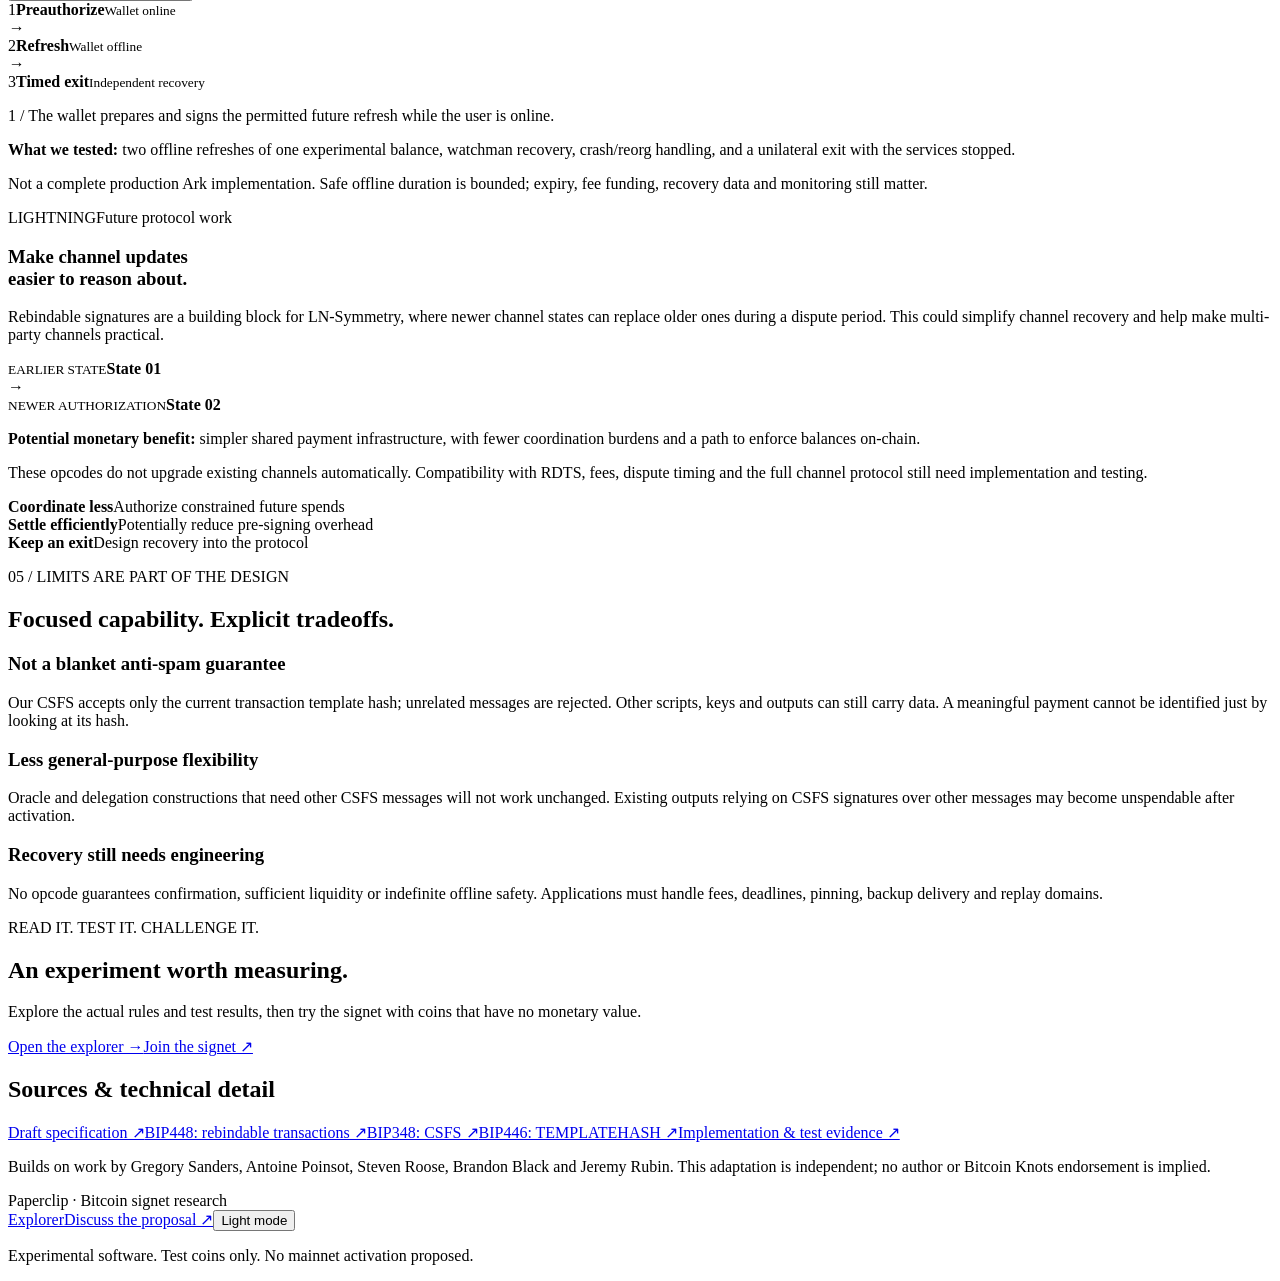
==== commit c5d9e6b3: "explorer: Stack proposal comparison into labeled cards on mobile" ====
--- a/contrib/explorer/static/proposal.html
+++ b/contrib/explorer/static/proposal.html
@@ -1,5 +1,5 @@
 <!doctype html>
-<html lang="en"><head><meta charset="utf-8"><meta name="viewport" content="width=device-width, initial-scale=1"><meta name="color-scheme" content="dark light"><title>Bitcoin, built for payments · Paperclip Signet</title><meta name="description" content="A visual guide to template-only CSFS, the RDTS rebindable-transactions draft, and possible future uses in Ark and Lightning."><link rel="icon" href="/signet/brand.svg"><link rel="stylesheet" href="/signet/style.css"><link rel="stylesheet" href="/signet/proposal.css?v=3"><script defer src="/signet/proposal.js?v=3"></script></head>
+<html lang="en"><head><meta charset="utf-8"><meta name="viewport" content="width=device-width, initial-scale=1"><meta name="color-scheme" content="dark light"><title>Bitcoin, built for payments · Paperclip Signet</title><meta name="description" content="A visual guide to template-only CSFS, the RDTS rebindable-transactions draft, and possible future uses in Ark and Lightning."><link rel="icon" href="/signet/brand.svg"><link rel="stylesheet" href="/signet/style.css"><link rel="stylesheet" href="/signet/proposal.css?v=4"><script defer src="/signet/proposal.js?v=3"></script></head>
 <body class="proposal"><a class="skip" href="#main">Skip to content</a>
 <header class="top"><a class="brand" href="/signet/"><img src="/signet/brand.svg" alt="" width="34" height="34">Paperclip <span>RESEARCH</span></a><nav aria-label="Main"><a href="/signet/">Explorer</a><a href="/signet/proposal" aria-current="page">The proposal</a><a href="/signet/#faucet">Faucet</a></nav></header>
 <main id="main">
@@ -20,13 +20,13 @@
 <section class="chapter playground" aria-labelledby="demo-title"><div class="section-heading"><p class="eyebrow">02 / WHY REBINDING MATTERS</p><h2 id="demo-title">Authorize the destination before the funding is final.</h2><p>A template can stay the same when its funding outpoint changes. Try changing the transaction below.</p></div><p class="demo-hint">Try it: changing the payment breaks the authorization. Changing only the funding reference keeps the same fingerprint.</p><div class="demo-controls" aria-label="Transaction changes"><button type="button" data-case="original" aria-pressed="true">Original transaction</button><button type="button" data-case="amount" aria-pressed="false">Change output amount</button><button type="button" data-case="funding" aria-pressed="false">Change input outpoint</button></div><div class="template-flow"><div class="flow-card"><small>FUNDING INPUT</small><strong id="demo-input">Outpoint A</strong><span>Where the coins come from</span></div><div class="flow-arrow" aria-hidden="true">→</div><div class="flow-card"><small>COMMITTED OUTPUT</small><strong id="demo-output">100,000 sats to Alice</strong><span>Where the coins may go</span></div><div class="flow-arrow" aria-hidden="true">→</div><div class="flow-card digest"><small>TEMPLATE HASH</small><strong id="demo-hash">Commitment A</strong><span>Exactly 32 bytes</span></div></div><div id="demo-result" class="demo-result" aria-live="polite">The authorized template matches. The transaction still needs all other required checks.</div><p class="caption">Conceptual illustration, not a transaction builder. Template matching alone does not prove funding sufficiency, ownership, fees or replay safety. Rebinding requires careful protocol design.</p></section>
 
 <section class="chapter" id="compare"><div class="section-heading"><p class="eyebrow">03 / WHAT CHANGES FROM BIP448?</p><h2>The same toolbox, with a narrower signature message.</h2><p>BIP448 proposes three modular operations. This draft adapts them to RDTS and restricts CSFS to transaction templates.</p></div><div class="beginner-takeaway"><strong>In plain English</strong><p>Upstream BIP348/BIP448 lets the caller choose the message being signed; it does not require a transaction template. Our version accepts only the fingerprint of this transaction’s template. A short message is not enough—it must be the right one.</p></div><div class="comparison-art"><article><p class="eyebrow">UPSTREAM BIP348 / BIP448</p><h3>General signature verification</h3><div class="message-path"><span>Arbitrary message</span><b aria-hidden="true">→</b><span>Signature check</span></div><p>General-purpose authorization, including delegation and oracle attestations. Message size remains subject to the applicable Script limits.</p></article><article class="focused"><p class="eyebrow">THIS DRAFT</p><h3>The current input’s template</h3><div class="message-path"><span>32-byte TEMPLATEHASH</span><b aria-hidden="true">→</b><span>Signature check</span></div><p>Exactly 32 bytes, at consensus. An unrelated 32-byte hash also fails. The 64-byte Schnorr signature is separate from this message limit.</p></article></div>
-<details class="technical" open><summary>Technical comparison: exact rules</summary><div class="compare-scroll" tabindex="0" aria-label="Scrollable protocol comparison"><table><caption>Protocol differences · swipe horizontally on smaller screens</caption><thead><tr><th scope="col">Property</th><th scope="col">Upstream BIP448</th><th scope="col">This RDTS draft</th></tr></thead><tbody>
-<tr><th scope="row">CSFS message</th><td>Arbitrary message; not limited to transaction templates</td><td><strong>Current input’s template hash only</strong></td></tr>
-<tr><th scope="row">Message-size control</th><td>Applicable Script limits</td><td>Exactly 32 bytes; no size-policy opt-out</td></tr>
-<tr><th scope="row">Cryptography</th><td>BIP446 tagged SHA256 + BIP340</td><td>Same template hash and signature algorithm</td></tr>
-<tr><th scope="row">Script environment</th><td>Ordinary Tapscript rules</td><td>RDTS: 256-byte elements, seven branch hashes, no annex or IF/NOTIF</td></tr>
-<tr><th scope="row">Upgrade context</th><td>Proposed soft fork under ordinary Tapscript</td><td>Adding opcodes relaxes existing RDTS rules; template-only CSFS then tightens the earlier experiment</td></tr>
-<tr><th scope="row">Deployment</th><td>Draft; activation unspecified</td><td>Experimental signet; template-only block rule from height 3250. Production activation unspecified.</td></tr>
+<details class="technical" open><summary>Technical comparison: exact rules</summary><div class="compare-scroll" aria-label="Protocol comparison"><table><caption>Protocol differences · upstream proposal and this draft</caption><thead><tr><th scope="col">Property</th><th scope="col">Upstream BIP448</th><th scope="col">This RDTS draft</th></tr></thead><tbody>
+<tr><th scope="row">CSFS message</th><td><span class="comparison-label" aria-hidden="true">UPSTREAM BIP448</span>Arbitrary message; not limited to transaction templates</td><td><span class="comparison-label" aria-hidden="true">THIS RDTS DRAFT</span><strong>Current input’s template hash only</strong></td></tr>
+<tr><th scope="row">Message-size control</th><td><span class="comparison-label" aria-hidden="true">UPSTREAM BIP448</span>Applicable Script limits</td><td><span class="comparison-label" aria-hidden="true">THIS RDTS DRAFT</span>Exactly 32 bytes; no size-policy opt-out</td></tr>
+<tr><th scope="row">Cryptography</th><td><span class="comparison-label" aria-hidden="true">UPSTREAM BIP448</span>BIP446 tagged SHA256 + BIP340</td><td><span class="comparison-label" aria-hidden="true">THIS RDTS DRAFT</span>Same template hash and signature algorithm</td></tr>
+<tr><th scope="row">Script environment</th><td><span class="comparison-label" aria-hidden="true">UPSTREAM BIP448</span>Ordinary Tapscript rules</td><td><span class="comparison-label" aria-hidden="true">THIS RDTS DRAFT</span>RDTS: 256-byte elements, seven branch hashes, no annex or IF/NOTIF</td></tr>
+<tr><th scope="row">Upgrade context</th><td><span class="comparison-label" aria-hidden="true">UPSTREAM BIP448</span>Proposed soft fork under ordinary Tapscript</td><td><span class="comparison-label" aria-hidden="true">THIS RDTS DRAFT</span>Adding opcodes relaxes existing RDTS rules; template-only CSFS then tightens the earlier experiment</td></tr>
+<tr><th scope="row">Deployment</th><td><span class="comparison-label" aria-hidden="true">UPSTREAM BIP448</span>Draft; activation unspecified</td><td><span class="comparison-label" aria-hidden="true">THIS RDTS DRAFT</span>Experimental signet; template-only block rule from height 3250. Production activation unspecified.</td></tr>
 </tbody></table></div></details><p class="caption">The cap is per CSFS message, not per transaction. Our tested two-input Ark refund uses two separate 32-byte messages.</p>
 </section>
 
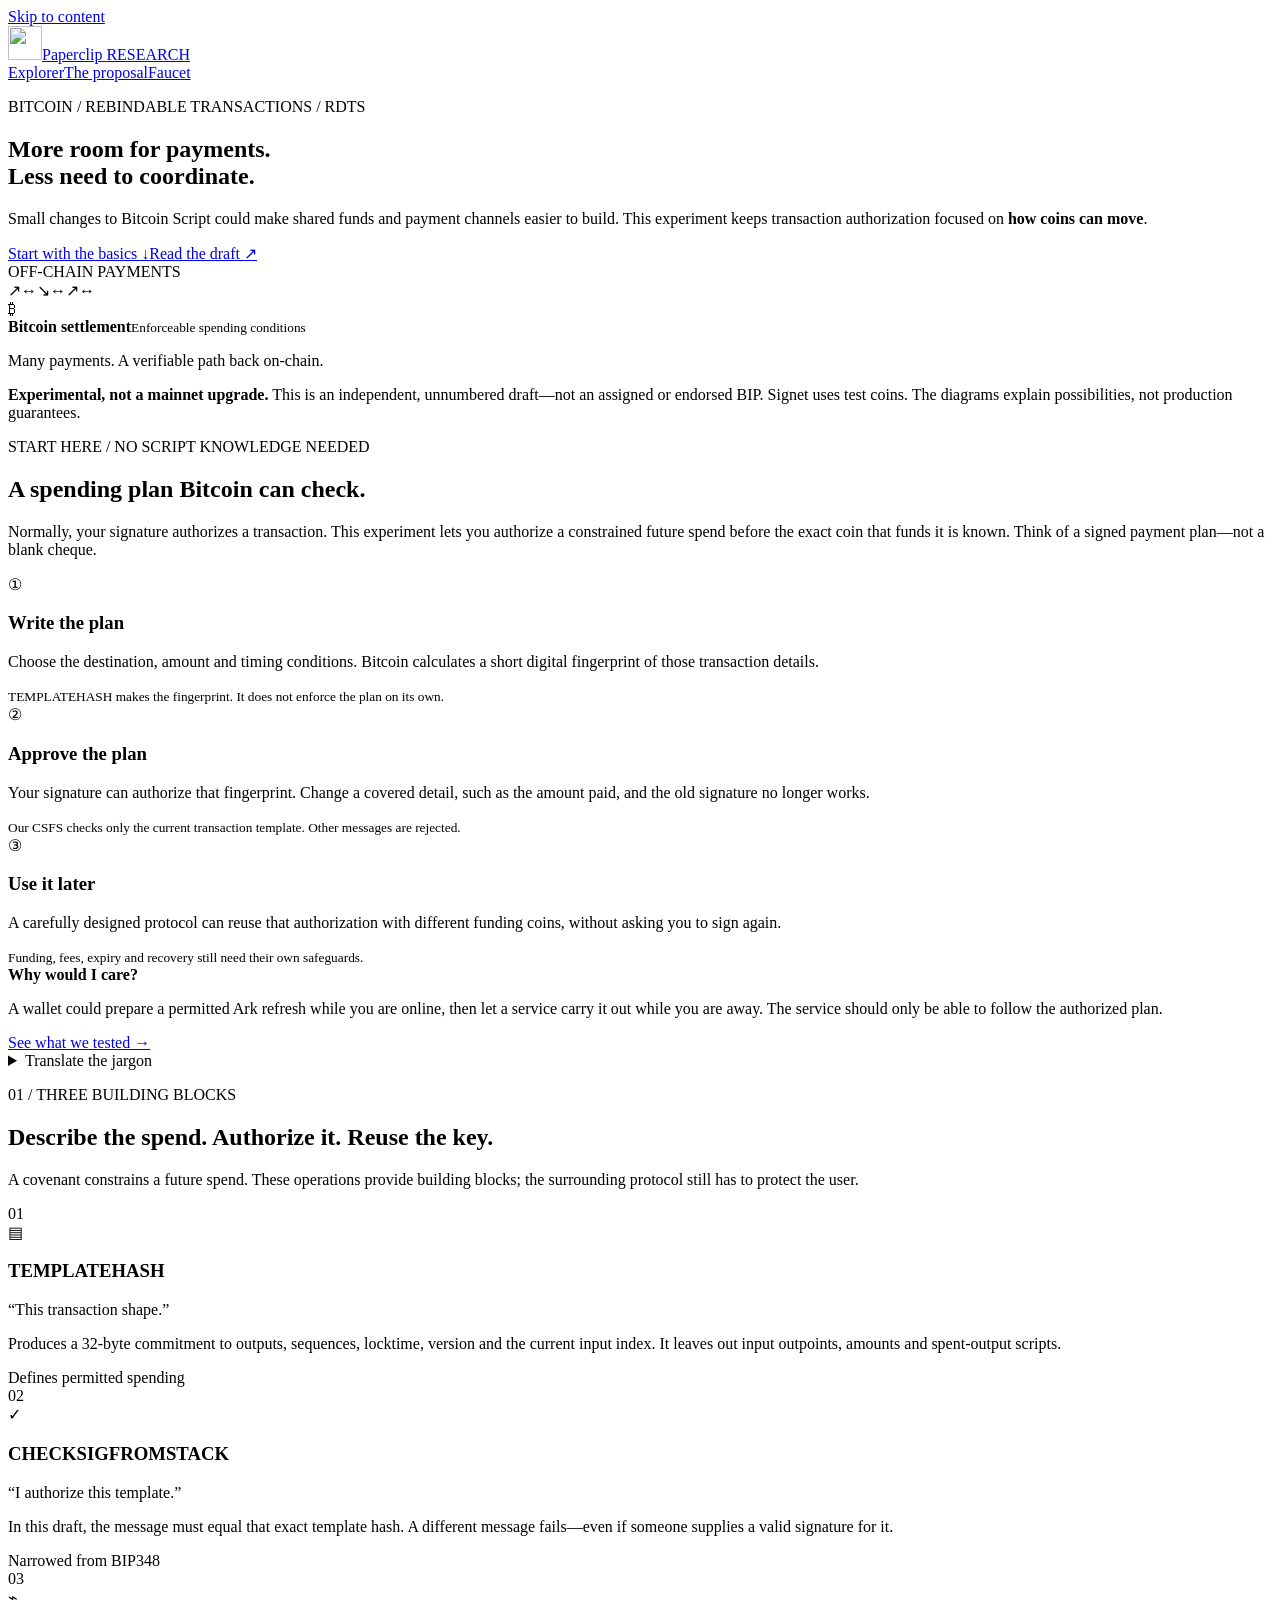
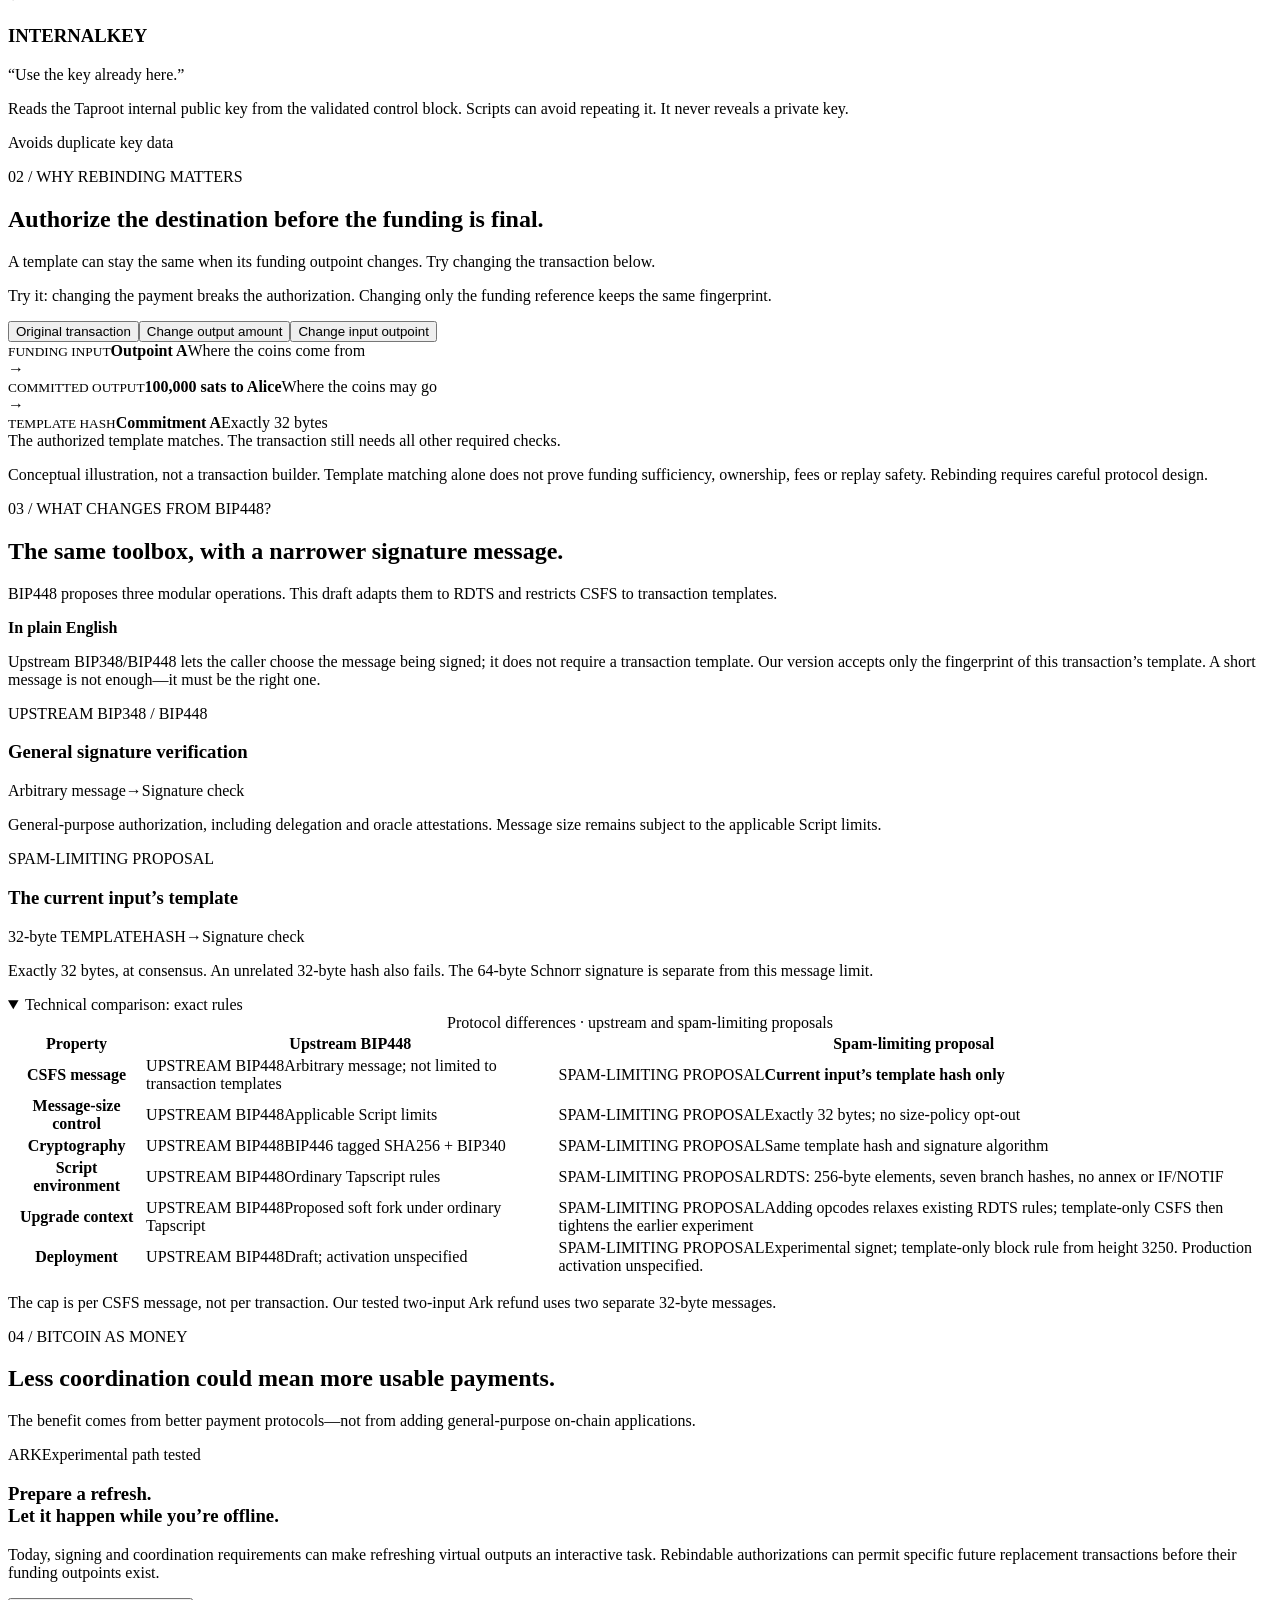
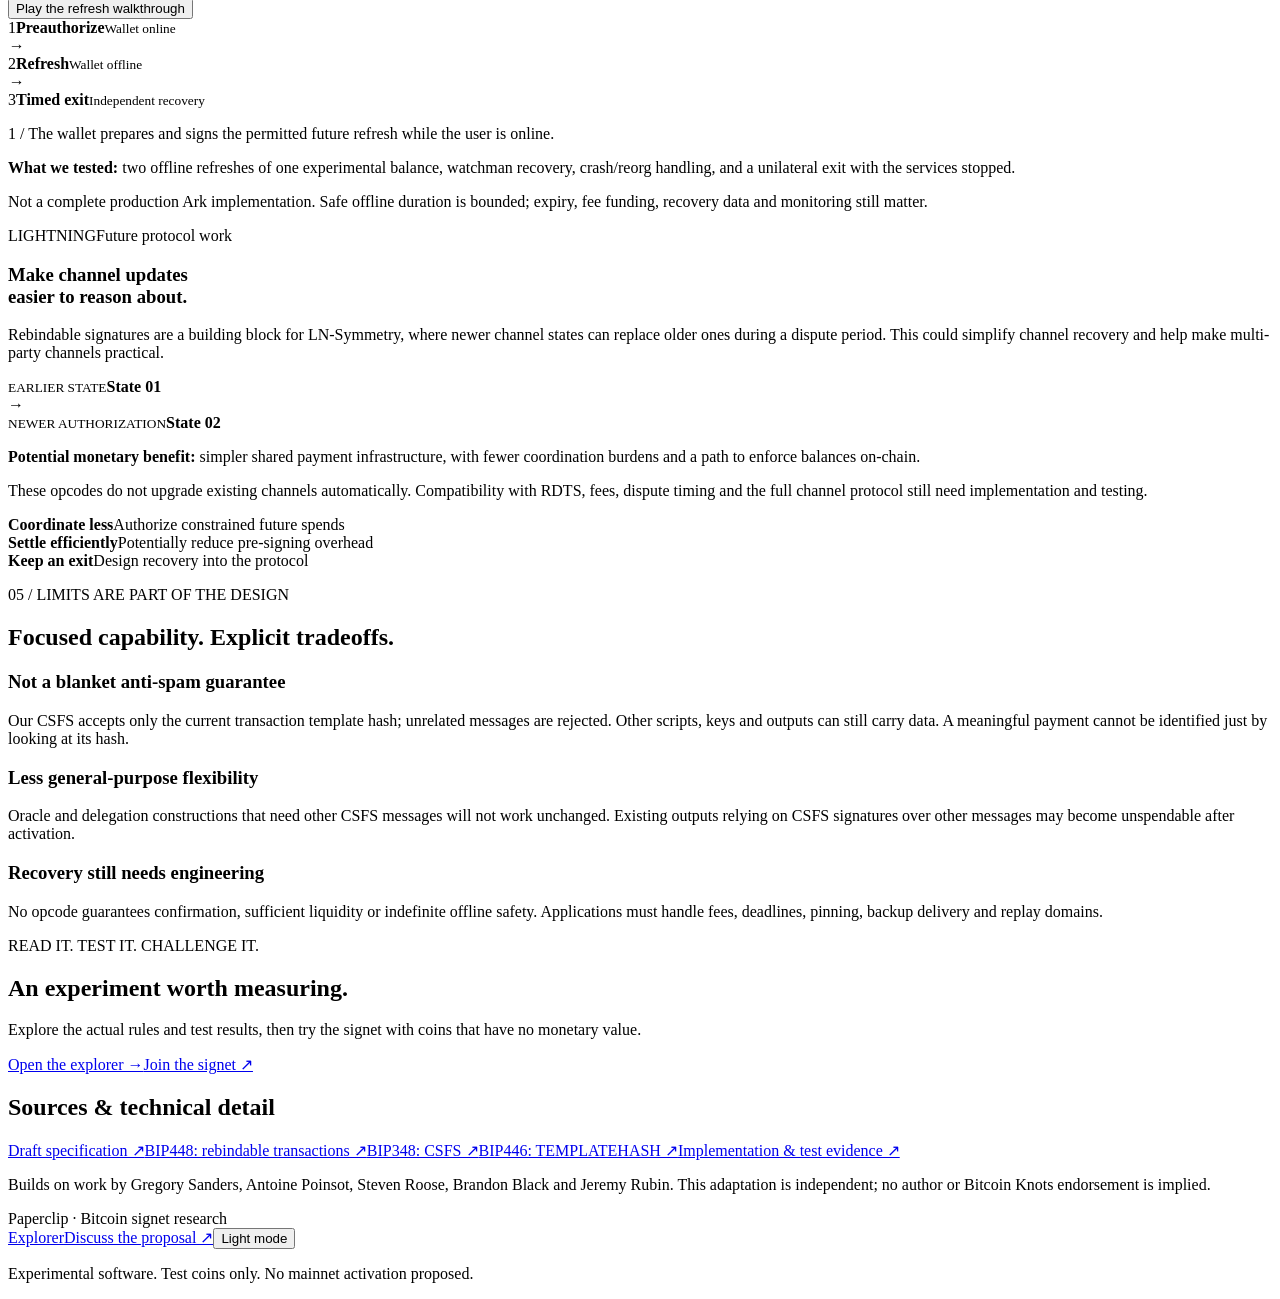
==== commit 435a1d01: "docs: Label comparison as spam-limiting proposal" ====
--- a/contrib/explorer/static/proposal.html
+++ b/contrib/explorer/static/proposal.html
@@ -19,14 +19,14 @@
 
 <section class="chapter playground" aria-labelledby="demo-title"><div class="section-heading"><p class="eyebrow">02 / WHY REBINDING MATTERS</p><h2 id="demo-title">Authorize the destination before the funding is final.</h2><p>A template can stay the same when its funding outpoint changes. Try changing the transaction below.</p></div><p class="demo-hint">Try it: changing the payment breaks the authorization. Changing only the funding reference keeps the same fingerprint.</p><div class="demo-controls" aria-label="Transaction changes"><button type="button" data-case="original" aria-pressed="true">Original transaction</button><button type="button" data-case="amount" aria-pressed="false">Change output amount</button><button type="button" data-case="funding" aria-pressed="false">Change input outpoint</button></div><div class="template-flow"><div class="flow-card"><small>FUNDING INPUT</small><strong id="demo-input">Outpoint A</strong><span>Where the coins come from</span></div><div class="flow-arrow" aria-hidden="true">→</div><div class="flow-card"><small>COMMITTED OUTPUT</small><strong id="demo-output">100,000 sats to Alice</strong><span>Where the coins may go</span></div><div class="flow-arrow" aria-hidden="true">→</div><div class="flow-card digest"><small>TEMPLATE HASH</small><strong id="demo-hash">Commitment A</strong><span>Exactly 32 bytes</span></div></div><div id="demo-result" class="demo-result" aria-live="polite">The authorized template matches. The transaction still needs all other required checks.</div><p class="caption">Conceptual illustration, not a transaction builder. Template matching alone does not prove funding sufficiency, ownership, fees or replay safety. Rebinding requires careful protocol design.</p></section>
 
-<section class="chapter" id="compare"><div class="section-heading"><p class="eyebrow">03 / WHAT CHANGES FROM BIP448?</p><h2>The same toolbox, with a narrower signature message.</h2><p>BIP448 proposes three modular operations. This draft adapts them to RDTS and restricts CSFS to transaction templates.</p></div><div class="beginner-takeaway"><strong>In plain English</strong><p>Upstream BIP348/BIP448 lets the caller choose the message being signed; it does not require a transaction template. Our version accepts only the fingerprint of this transaction’s template. A short message is not enough—it must be the right one.</p></div><div class="comparison-art"><article><p class="eyebrow">UPSTREAM BIP348 / BIP448</p><h3>General signature verification</h3><div class="message-path"><span>Arbitrary message</span><b aria-hidden="true">→</b><span>Signature check</span></div><p>General-purpose authorization, including delegation and oracle attestations. Message size remains subject to the applicable Script limits.</p></article><article class="focused"><p class="eyebrow">THIS DRAFT</p><h3>The current input’s template</h3><div class="message-path"><span>32-byte TEMPLATEHASH</span><b aria-hidden="true">→</b><span>Signature check</span></div><p>Exactly 32 bytes, at consensus. An unrelated 32-byte hash also fails. The 64-byte Schnorr signature is separate from this message limit.</p></article></div>
-<details class="technical" open><summary>Technical comparison: exact rules</summary><div class="compare-scroll" aria-label="Protocol comparison"><table><caption>Protocol differences · upstream proposal and this draft</caption><thead><tr><th scope="col">Property</th><th scope="col">Upstream BIP448</th><th scope="col">This RDTS draft</th></tr></thead><tbody>
-<tr><th scope="row">CSFS message</th><td><span class="comparison-label" aria-hidden="true">UPSTREAM BIP448</span>Arbitrary message; not limited to transaction templates</td><td><span class="comparison-label" aria-hidden="true">THIS RDTS DRAFT</span><strong>Current input’s template hash only</strong></td></tr>
-<tr><th scope="row">Message-size control</th><td><span class="comparison-label" aria-hidden="true">UPSTREAM BIP448</span>Applicable Script limits</td><td><span class="comparison-label" aria-hidden="true">THIS RDTS DRAFT</span>Exactly 32 bytes; no size-policy opt-out</td></tr>
-<tr><th scope="row">Cryptography</th><td><span class="comparison-label" aria-hidden="true">UPSTREAM BIP448</span>BIP446 tagged SHA256 + BIP340</td><td><span class="comparison-label" aria-hidden="true">THIS RDTS DRAFT</span>Same template hash and signature algorithm</td></tr>
-<tr><th scope="row">Script environment</th><td><span class="comparison-label" aria-hidden="true">UPSTREAM BIP448</span>Ordinary Tapscript rules</td><td><span class="comparison-label" aria-hidden="true">THIS RDTS DRAFT</span>RDTS: 256-byte elements, seven branch hashes, no annex or IF/NOTIF</td></tr>
-<tr><th scope="row">Upgrade context</th><td><span class="comparison-label" aria-hidden="true">UPSTREAM BIP448</span>Proposed soft fork under ordinary Tapscript</td><td><span class="comparison-label" aria-hidden="true">THIS RDTS DRAFT</span>Adding opcodes relaxes existing RDTS rules; template-only CSFS then tightens the earlier experiment</td></tr>
-<tr><th scope="row">Deployment</th><td><span class="comparison-label" aria-hidden="true">UPSTREAM BIP448</span>Draft; activation unspecified</td><td><span class="comparison-label" aria-hidden="true">THIS RDTS DRAFT</span>Experimental signet; template-only block rule from height 3250. Production activation unspecified.</td></tr>
+<section class="chapter" id="compare"><div class="section-heading"><p class="eyebrow">03 / WHAT CHANGES FROM BIP448?</p><h2>The same toolbox, with a narrower signature message.</h2><p>BIP448 proposes three modular operations. This draft adapts them to RDTS and restricts CSFS to transaction templates.</p></div><div class="beginner-takeaway"><strong>In plain English</strong><p>Upstream BIP348/BIP448 lets the caller choose the message being signed; it does not require a transaction template. Our version accepts only the fingerprint of this transaction’s template. A short message is not enough—it must be the right one.</p></div><div class="comparison-art"><article><p class="eyebrow">UPSTREAM BIP348 / BIP448</p><h3>General signature verification</h3><div class="message-path"><span>Arbitrary message</span><b aria-hidden="true">→</b><span>Signature check</span></div><p>General-purpose authorization, including delegation and oracle attestations. Message size remains subject to the applicable Script limits.</p></article><article class="focused"><p class="eyebrow">SPAM-LIMITING PROPOSAL</p><h3>The current input’s template</h3><div class="message-path"><span>32-byte TEMPLATEHASH</span><b aria-hidden="true">→</b><span>Signature check</span></div><p>Exactly 32 bytes, at consensus. An unrelated 32-byte hash also fails. The 64-byte Schnorr signature is separate from this message limit.</p></article></div>
+<details class="technical" open><summary>Technical comparison: exact rules</summary><div class="compare-scroll" aria-label="Protocol comparison"><table><caption>Protocol differences · upstream and spam-limiting proposals</caption><thead><tr><th scope="col">Property</th><th scope="col">Upstream BIP448</th><th scope="col">Spam-limiting proposal</th></tr></thead><tbody>
+<tr><th scope="row">CSFS message</th><td><span class="comparison-label" aria-hidden="true">UPSTREAM BIP448</span>Arbitrary message; not limited to transaction templates</td><td><span class="comparison-label" aria-hidden="true">SPAM-LIMITING PROPOSAL</span><strong>Current input’s template hash only</strong></td></tr>
+<tr><th scope="row">Message-size control</th><td><span class="comparison-label" aria-hidden="true">UPSTREAM BIP448</span>Applicable Script limits</td><td><span class="comparison-label" aria-hidden="true">SPAM-LIMITING PROPOSAL</span>Exactly 32 bytes; no size-policy opt-out</td></tr>
+<tr><th scope="row">Cryptography</th><td><span class="comparison-label" aria-hidden="true">UPSTREAM BIP448</span>BIP446 tagged SHA256 + BIP340</td><td><span class="comparison-label" aria-hidden="true">SPAM-LIMITING PROPOSAL</span>Same template hash and signature algorithm</td></tr>
+<tr><th scope="row">Script environment</th><td><span class="comparison-label" aria-hidden="true">UPSTREAM BIP448</span>Ordinary Tapscript rules</td><td><span class="comparison-label" aria-hidden="true">SPAM-LIMITING PROPOSAL</span>RDTS: 256-byte elements, seven branch hashes, no annex or IF/NOTIF</td></tr>
+<tr><th scope="row">Upgrade context</th><td><span class="comparison-label" aria-hidden="true">UPSTREAM BIP448</span>Proposed soft fork under ordinary Tapscript</td><td><span class="comparison-label" aria-hidden="true">SPAM-LIMITING PROPOSAL</span>Adding opcodes relaxes existing RDTS rules; template-only CSFS then tightens the earlier experiment</td></tr>
+<tr><th scope="row">Deployment</th><td><span class="comparison-label" aria-hidden="true">UPSTREAM BIP448</span>Draft; activation unspecified</td><td><span class="comparison-label" aria-hidden="true">SPAM-LIMITING PROPOSAL</span>Experimental signet; template-only block rule from height 3250. Production activation unspecified.</td></tr>
 </tbody></table></div></details><p class="caption">The cap is per CSFS message, not per transaction. Our tested two-input Ark refund uses two separate 32-byte messages.</p>
 </section>
 
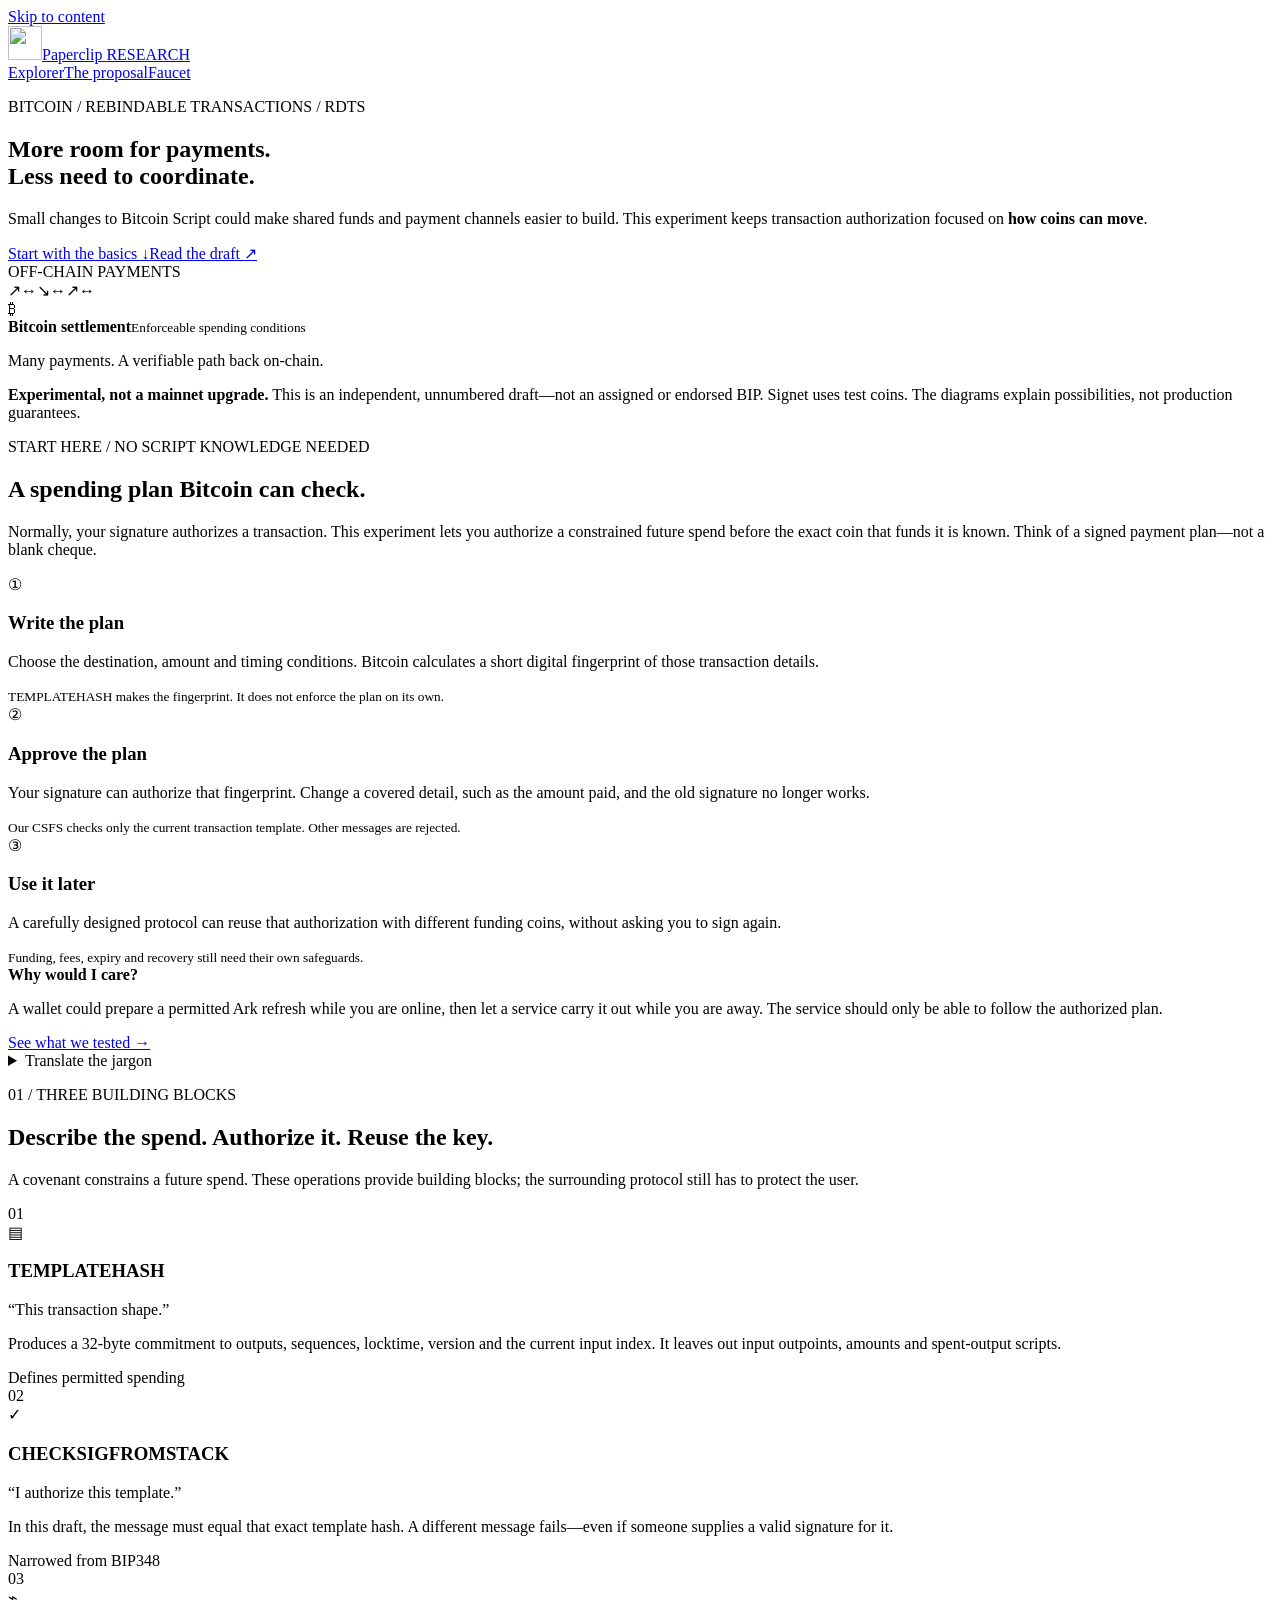
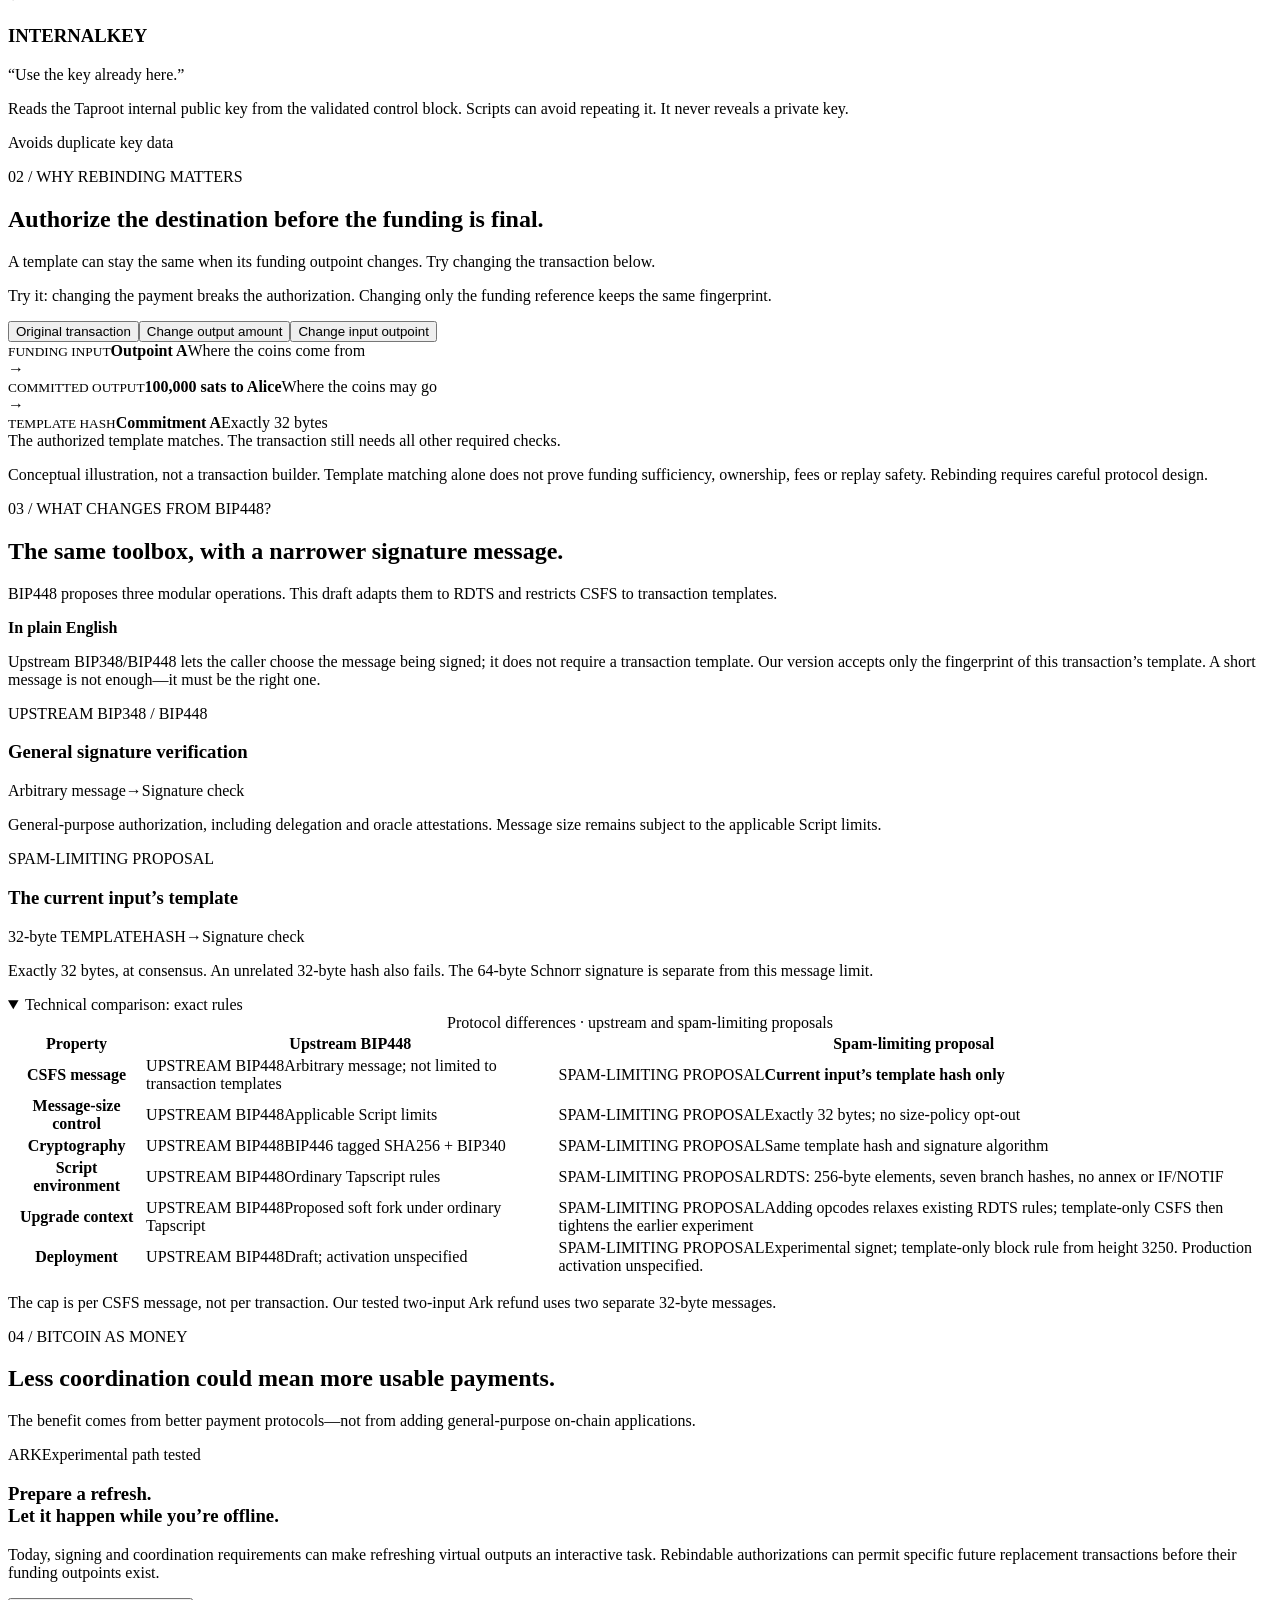
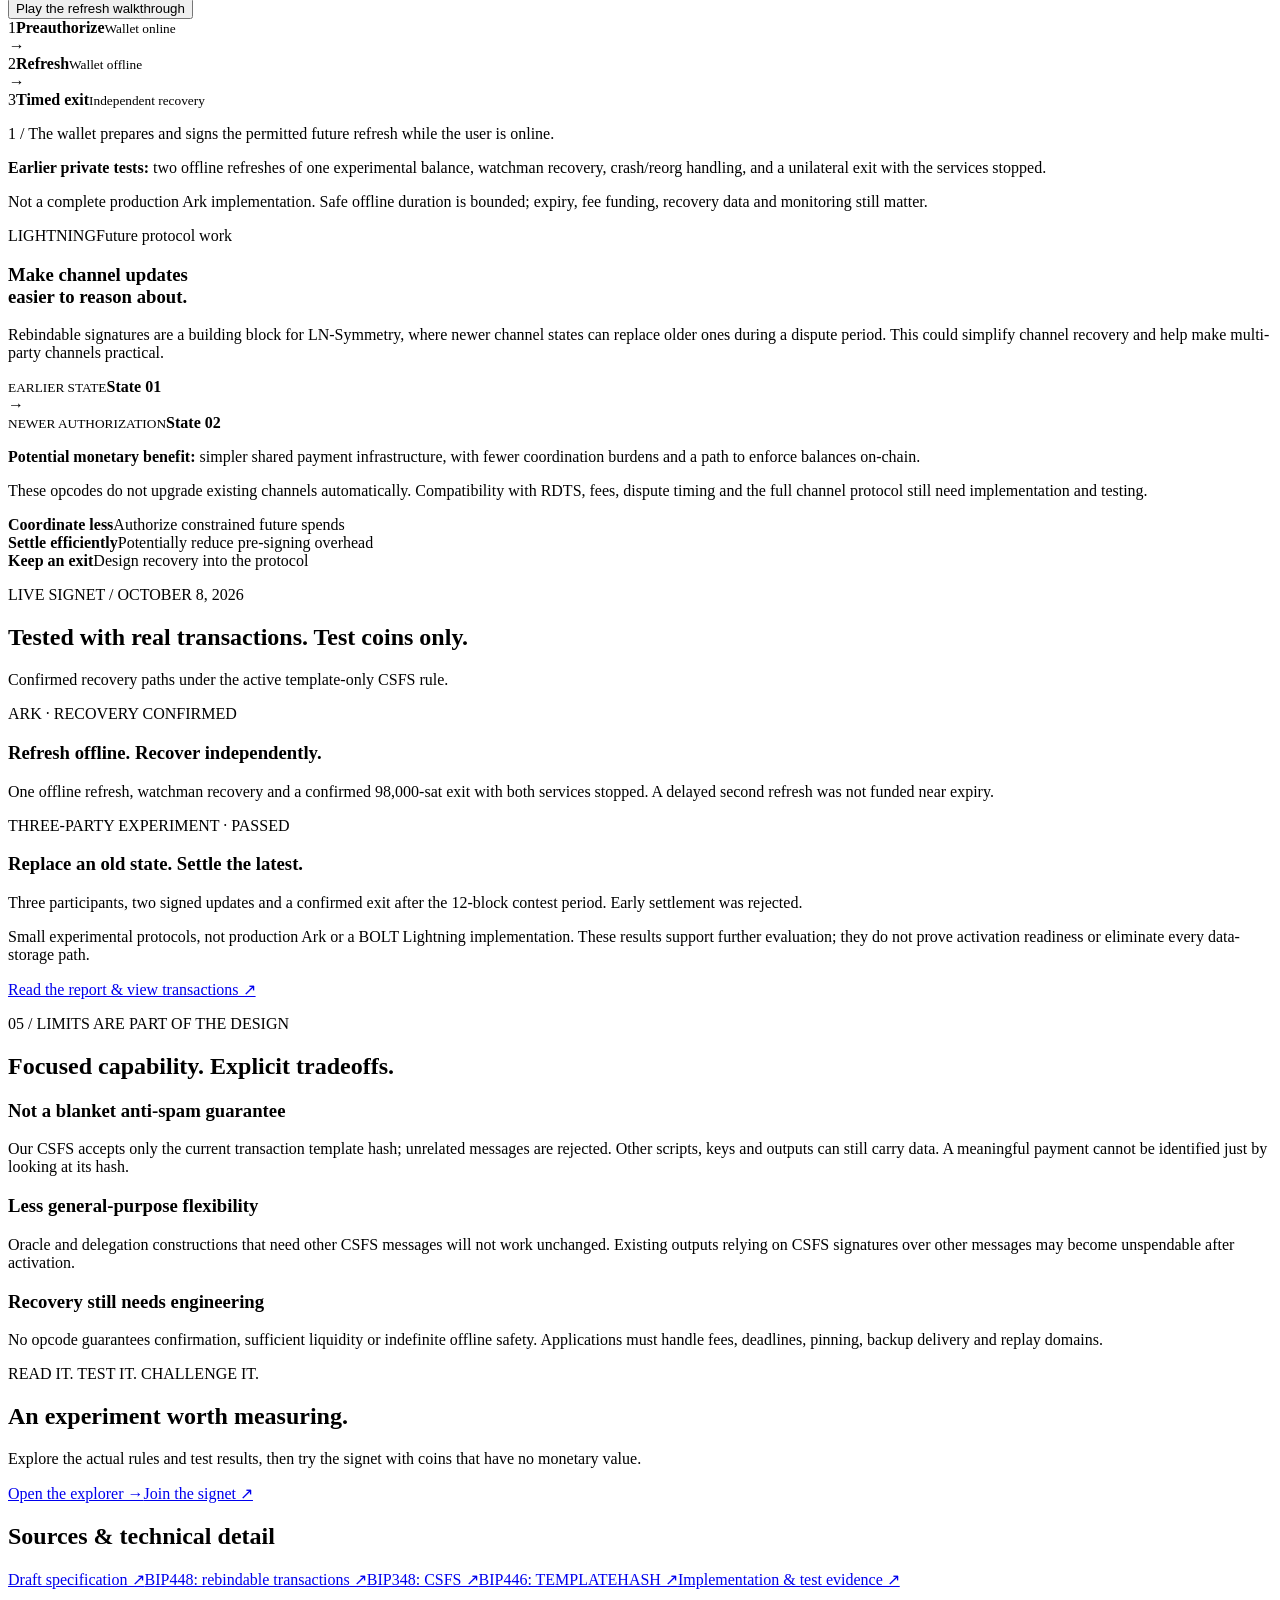
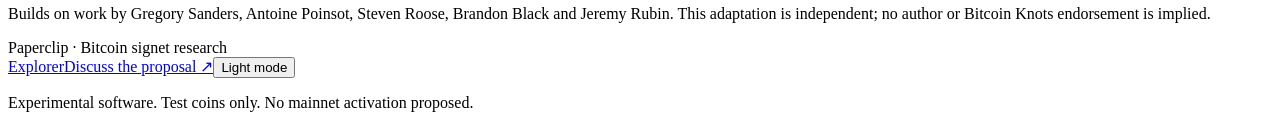
==== commit 2d2c5bf7: "docs: Publish scoped live signet Ark recovery and three-party channel evidence" ====
--- a/contrib/explorer/static/proposal.html
+++ b/contrib/explorer/static/proposal.html
@@ -31,9 +31,11 @@
 </section>
 
 <section class="chapter" id="use-cases"><div class="section-heading"><p class="eyebrow">04 / BITCOIN AS MONEY</p><h2>Less coordination could mean more usable payments.</h2><p>The benefit comes from better payment protocols—not from adding general-purpose on-chain applications.</p></div><div class="usecase-grid">
-<article class="usecase"><div class="usecase-title"><span class="pill">ARK</span><span class="maturity">Experimental path tested</span></div><h3>Prepare a refresh.<br>Let it happen while you’re offline.</h3><p>Today, signing and coordination requirements can make refreshing virtual outputs an interactive task. Rebindable authorizations can permit specific future replacement transactions before their funding outpoints exist.</p><button type="button" class="walkthrough-button" id="ark-play">Play the refresh walkthrough</button><div class="ark-diagram" aria-label="User preauthorizes, service refreshes while wallet is offline, and user retains a timed exit"><div><span>1</span><strong>Preauthorize</strong><small>Wallet online</small></div><i aria-hidden="true">→</i><div><span>2</span><strong>Refresh</strong><small>Wallet offline</small></div><i aria-hidden="true">→</i><div><span>3</span><strong>Timed exit</strong><small>Independent recovery</small></div></div><p id="ark-explanation" class="walkthrough-explanation" aria-live="polite">1 / The wallet prepares and signs the permitted future refresh while the user is online.</p><p><strong>What we tested:</strong> two offline refreshes of one experimental balance, watchman recovery, crash/reorg handling, and a unilateral exit with the services stopped.</p><p class="caveat">Not a complete production Ark implementation. Safe offline duration is bounded; expiry, fee funding, recovery data and monitoring still matter.</p></article>
+<article class="usecase"><div class="usecase-title"><span class="pill">ARK</span><span class="maturity">Experimental path tested</span></div><h3>Prepare a refresh.<br>Let it happen while you’re offline.</h3><p>Today, signing and coordination requirements can make refreshing virtual outputs an interactive task. Rebindable authorizations can permit specific future replacement transactions before their funding outpoints exist.</p><button type="button" class="walkthrough-button" id="ark-play">Play the refresh walkthrough</button><div class="ark-diagram" aria-label="User preauthorizes, service refreshes while wallet is offline, and user retains a timed exit"><div><span>1</span><strong>Preauthorize</strong><small>Wallet online</small></div><i aria-hidden="true">→</i><div><span>2</span><strong>Refresh</strong><small>Wallet offline</small></div><i aria-hidden="true">→</i><div><span>3</span><strong>Timed exit</strong><small>Independent recovery</small></div></div><p id="ark-explanation" class="walkthrough-explanation" aria-live="polite">1 / The wallet prepares and signs the permitted future refresh while the user is online.</p><p><strong>Earlier private tests:</strong> two offline refreshes of one experimental balance, watchman recovery, crash/reorg handling, and a unilateral exit with the services stopped.</p><p class="caveat">Not a complete production Ark implementation. Safe offline duration is bounded; expiry, fee funding, recovery data and monitoring still matter.</p></article>
 <article class="usecase"><div class="usecase-title"><span class="pill">LIGHTNING</span><span class="maturity">Future protocol work</span></div><h3>Make channel updates<br>easier to reason about.</h3><p>Rebindable signatures are a building block for LN-Symmetry, where newer channel states can replace older ones during a dispute period. This could simplify channel recovery and help make multi-party channels practical.</p><div class="state-diagram" aria-label="An older channel state can be superseded by a newer authorized state before final settlement"><div class="old-state"><small>EARLIER STATE</small><strong>State 01</strong></div><div class="state-arrow" aria-hidden="true">→</div><div class="new-state"><small>NEWER AUTHORIZATION</small><strong>State 02</strong></div></div><p><strong>Potential monetary benefit:</strong> simpler shared payment infrastructure, with fewer coordination burdens and a path to enforce balances on-chain.</p><p class="caveat">These opcodes do not upgrade existing channels automatically. Compatibility with RDTS, fees, dispute timing and the full channel protocol still need implementation and testing.</p></article>
 </div><div class="benefit-strip"><div><strong>Coordinate less</strong><span>Authorize constrained future spends</span></div><div><strong>Settle efficiently</strong><span>Potentially reduce pre-signing overhead</span></div><div><strong>Keep an exit</strong><span>Design recovery into the protocol</span></div></div></section>
+
+<section class="chapter" id="evidence"><div class="section-heading"><p class="eyebrow">LIVE SIGNET / OCTOBER 8, 2026</p><h2>Tested with real transactions. Test coins only.</h2><p>Confirmed recovery paths under the active template-only CSFS rule.</p></div><div class="comparison-art"><article><p class="eyebrow">ARK · RECOVERY CONFIRMED</p><h3>Refresh offline. Recover independently.</h3><p>One offline refresh, watchman recovery and a confirmed 98,000-sat exit with both services stopped. A delayed second refresh was not funded near expiry.</p></article><article class="focused"><p class="eyebrow">THREE-PARTY EXPERIMENT · PASSED</p><h3>Replace an old state. Settle the latest.</h3><p>Three participants, two signed updates and a confirmed exit after the 12-block contest period. Early settlement was rejected.</p></article></div><p class="caption">Small experimental protocols, not production Ark or a BOLT Lightning implementation. These results support further evaluation; they do not prove activation readiness or eliminate every data-storage path.</p><div class="actions"><a class="outline" href="https://github.com/connorslab/paperclip-bitcoin-signet/blob/main/doc/evidence/2026-10-08/README.md">Read the report &amp; view transactions ↗</a></div></section>
 
 <section class="chapter tradeoffs"><div class="section-heading"><p class="eyebrow">05 / LIMITS ARE PART OF THE DESIGN</p><h2>Focused capability. Explicit tradeoffs.</h2></div><div class="tradeoff-grid"><article><h3>Not a blanket anti-spam guarantee</h3><p>Our CSFS accepts only the current transaction template hash; unrelated messages are rejected. Other scripts, keys and outputs can still carry data. A meaningful payment cannot be identified just by looking at its hash.</p></article><article><h3>Less general-purpose flexibility</h3><p>Oracle and delegation constructions that need other CSFS messages will not work unchanged. Existing outputs relying on CSFS signatures over other messages may become unspendable after activation.</p></article><article><h3>Recovery still needs engineering</h3><p>No opcode guarantees confirmation, sufficient liquidity or indefinite offline safety. Applications must handle fees, deadlines, pinning, backup delivery and replay domains.</p></article></div></section>
 
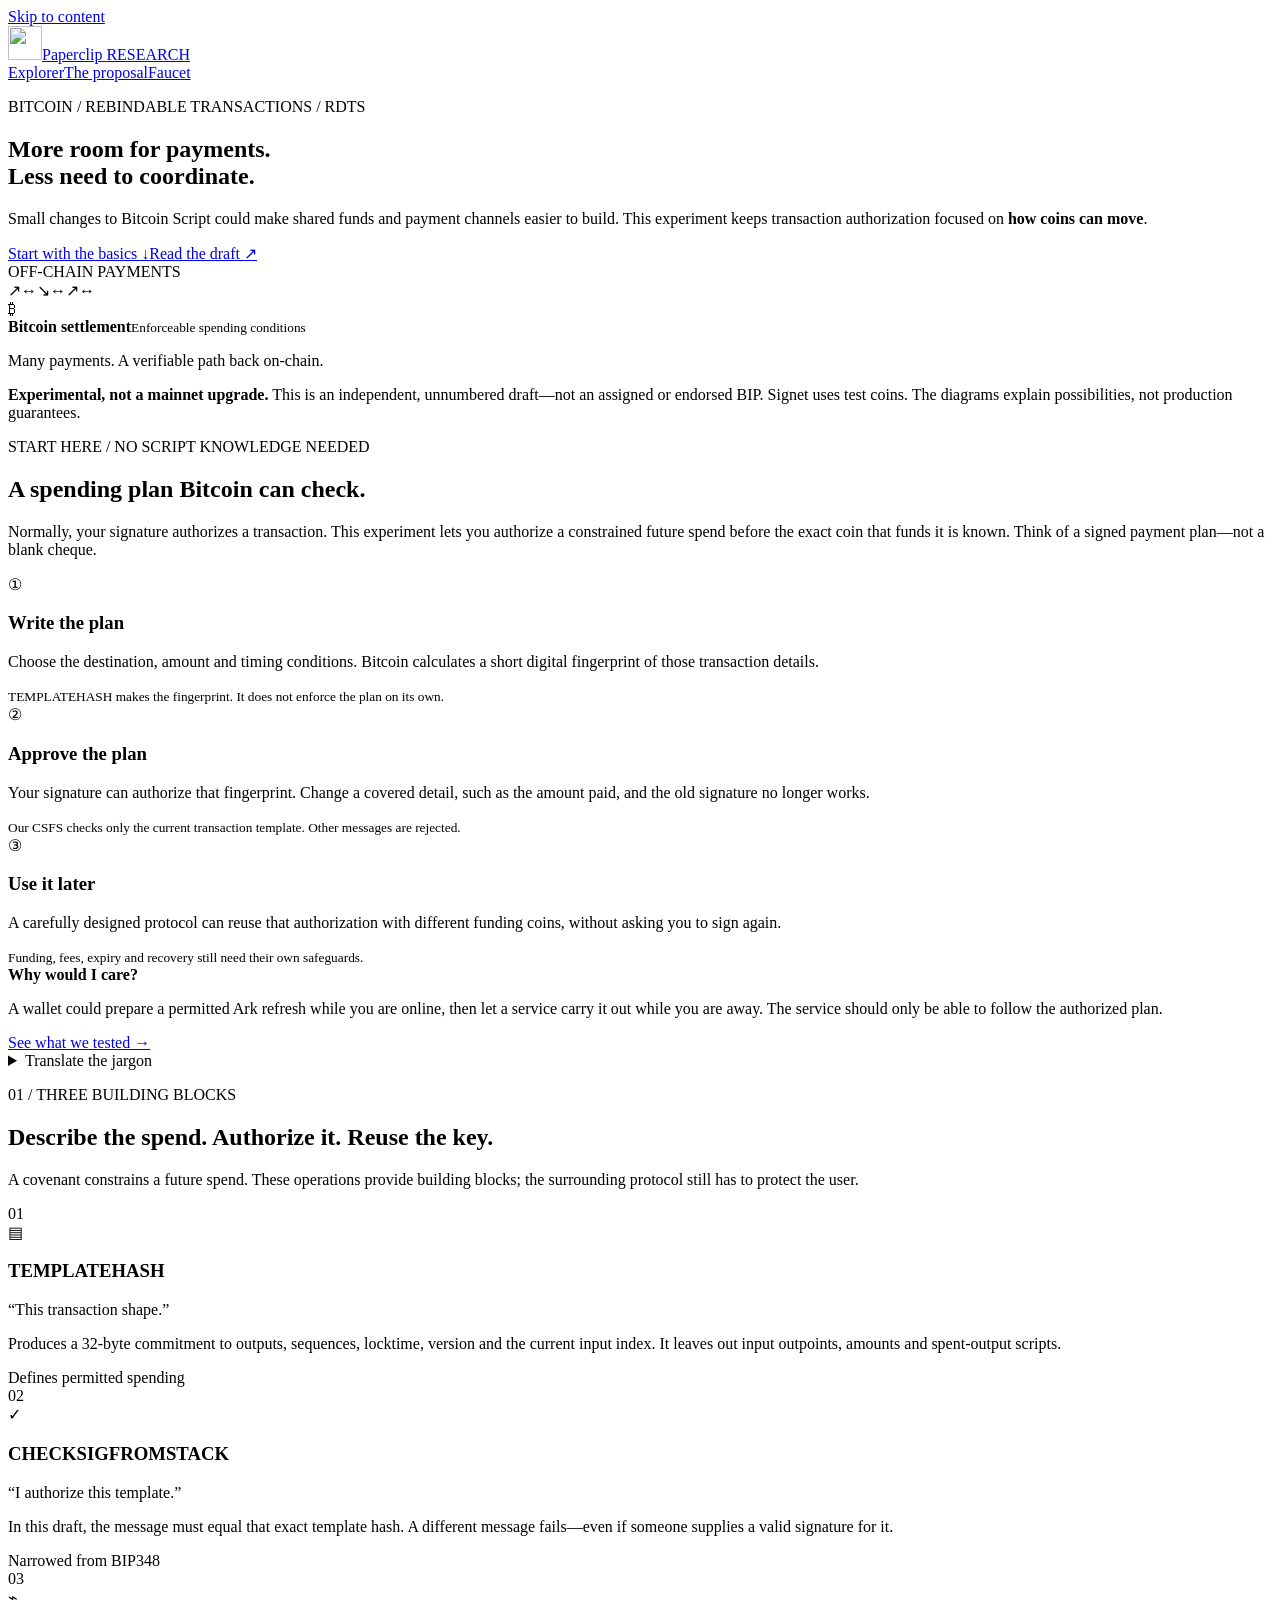
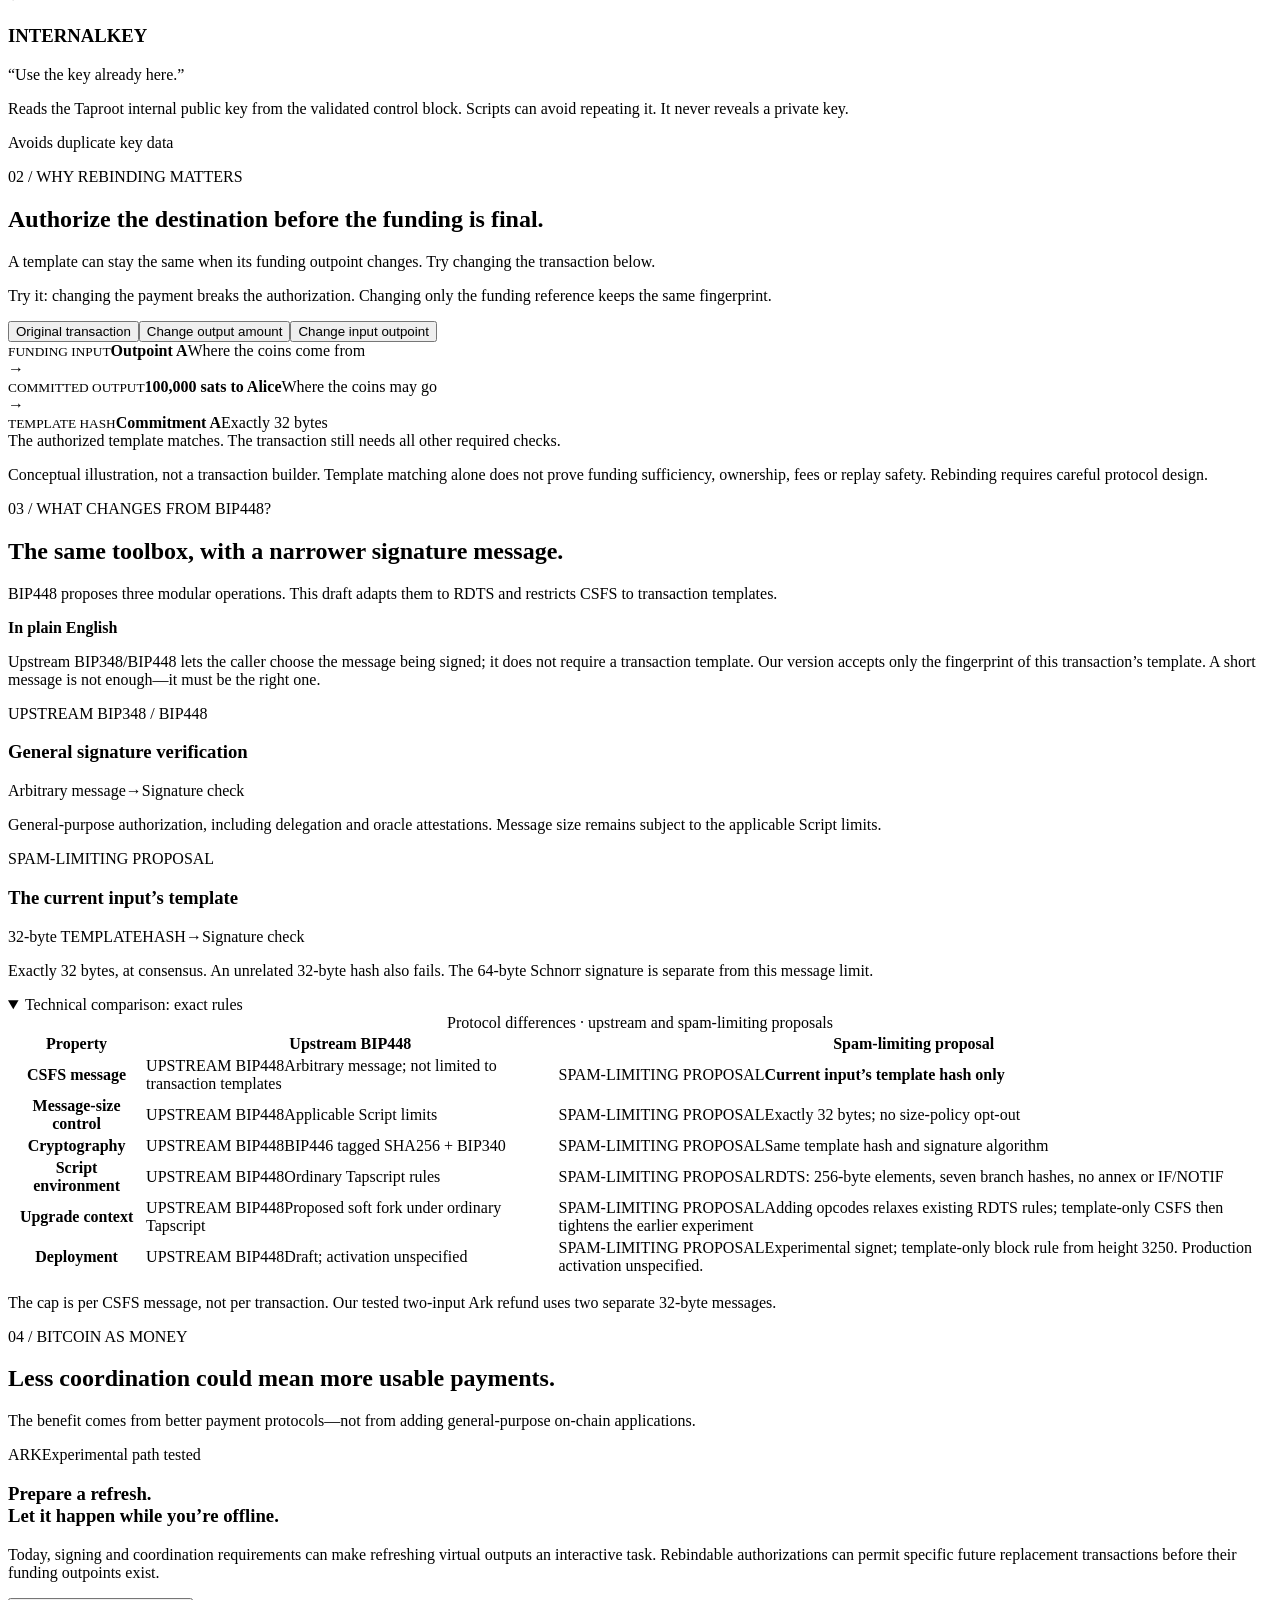
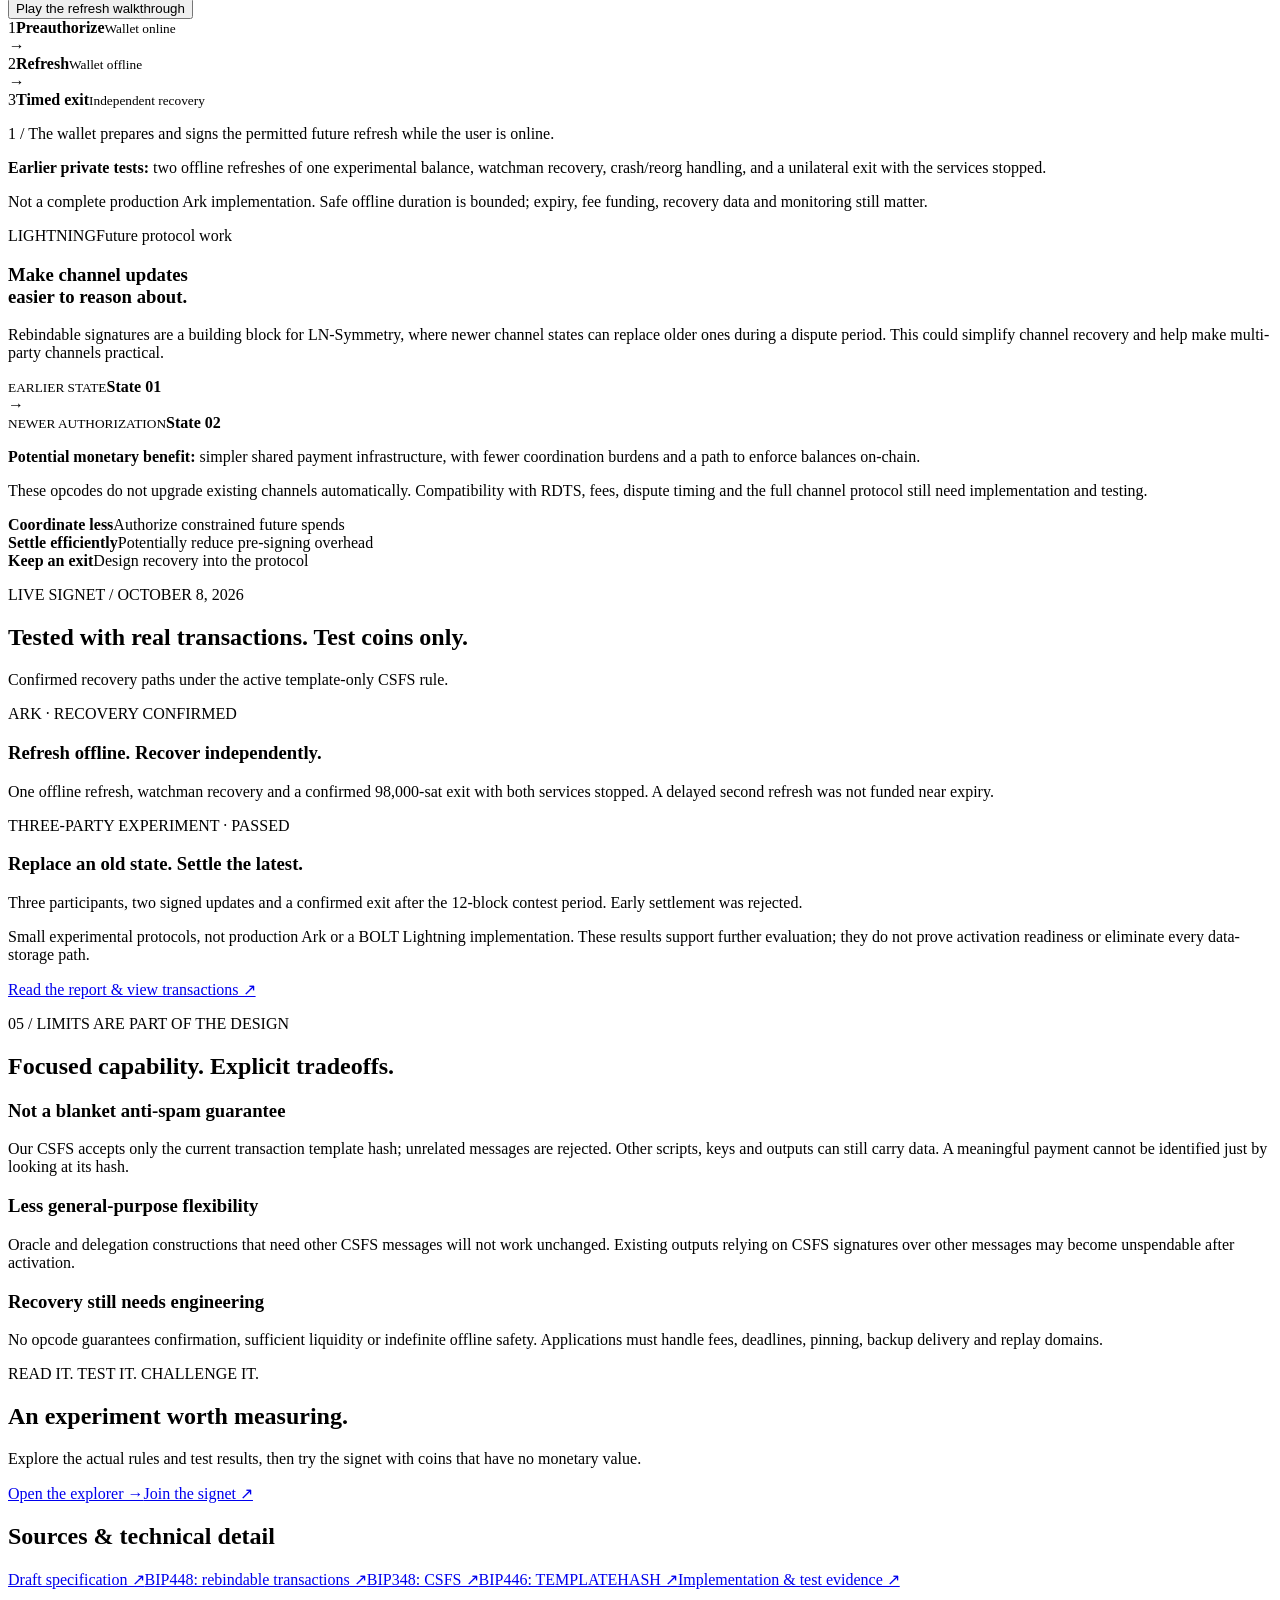
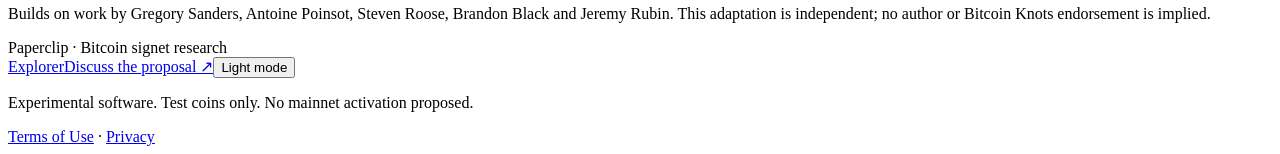
==== commit 461ae7fb: "explorer: Link shared Paperclip terms and privacy notices" ====
--- a/contrib/explorer/static/proposal.html
+++ b/contrib/explorer/static/proposal.html
@@ -41,4 +41,4 @@
 
 <section class="chapter next-step"><div><p class="eyebrow">READ IT. TEST IT. CHALLENGE IT.</p><h2>An experiment worth measuring.</h2><p>Explore the actual rules and test results, then try the signet with coins that have no monetary value.</p></div><div class="actions"><a class="primary" href="/signet/">Open the explorer →</a><a class="outline" href="https://github.com/connorslab/paperclip-bitcoin-signet#join">Join the signet ↗</a></div></section>
 <section class="reading" aria-label="Sources and further reading"><h2>Sources &amp; technical detail</h2><div><a href="https://github.com/connorslab/bitcoin-rebindable-transactions">Draft specification ↗</a><a href="https://bips.dev/448/">BIP448: rebindable transactions ↗</a><a href="https://bips.dev/348/">BIP348: CSFS ↗</a><a href="https://bips.dev/446/">BIP446: TEMPLATEHASH ↗</a><a href="https://github.com/connorslab/paperclip-bitcoin-signet/blob/main/doc/paperclip-signet-validation.md">Implementation &amp; test evidence ↗</a></div><p>Builds on work by Gregory Sanders, Antoine Poinsot, Steven Roose, Brandon Black and Jeremy Rubin. This adaptation is independent; no author or Bitcoin Knots endorsement is implied.</p></section>
-</main><footer><span>Paperclip · Bitcoin signet research</span><div><a href="/signet/">Explorer</a><a href="https://github.com/connorslab/bitcoin-rebindable-transactions/issues">Discuss the proposal ↗</a><button id="theme" type="button" aria-label="Toggle color theme">Light mode</button></div><p>Experimental software. Test coins only. No mainnet activation proposed.</p></footer></body></html>
+</main><footer><span>Paperclip · Bitcoin signet research</span><div><a href="/signet/">Explorer</a><a href="https://github.com/connorslab/bitcoin-rebindable-transactions/issues">Discuss the proposal ↗</a><button id="theme" type="button" aria-label="Toggle color theme">Light mode</button></div><p>Experimental software. Test coins only. No mainnet activation proposed.</p><span class="paperclip-legal"><a href="https://pool.paperclippool.xyz/terms">Terms of Use</a> · <a href="https://pool.paperclippool.xyz/privacy">Privacy</a></span></footer></body></html>
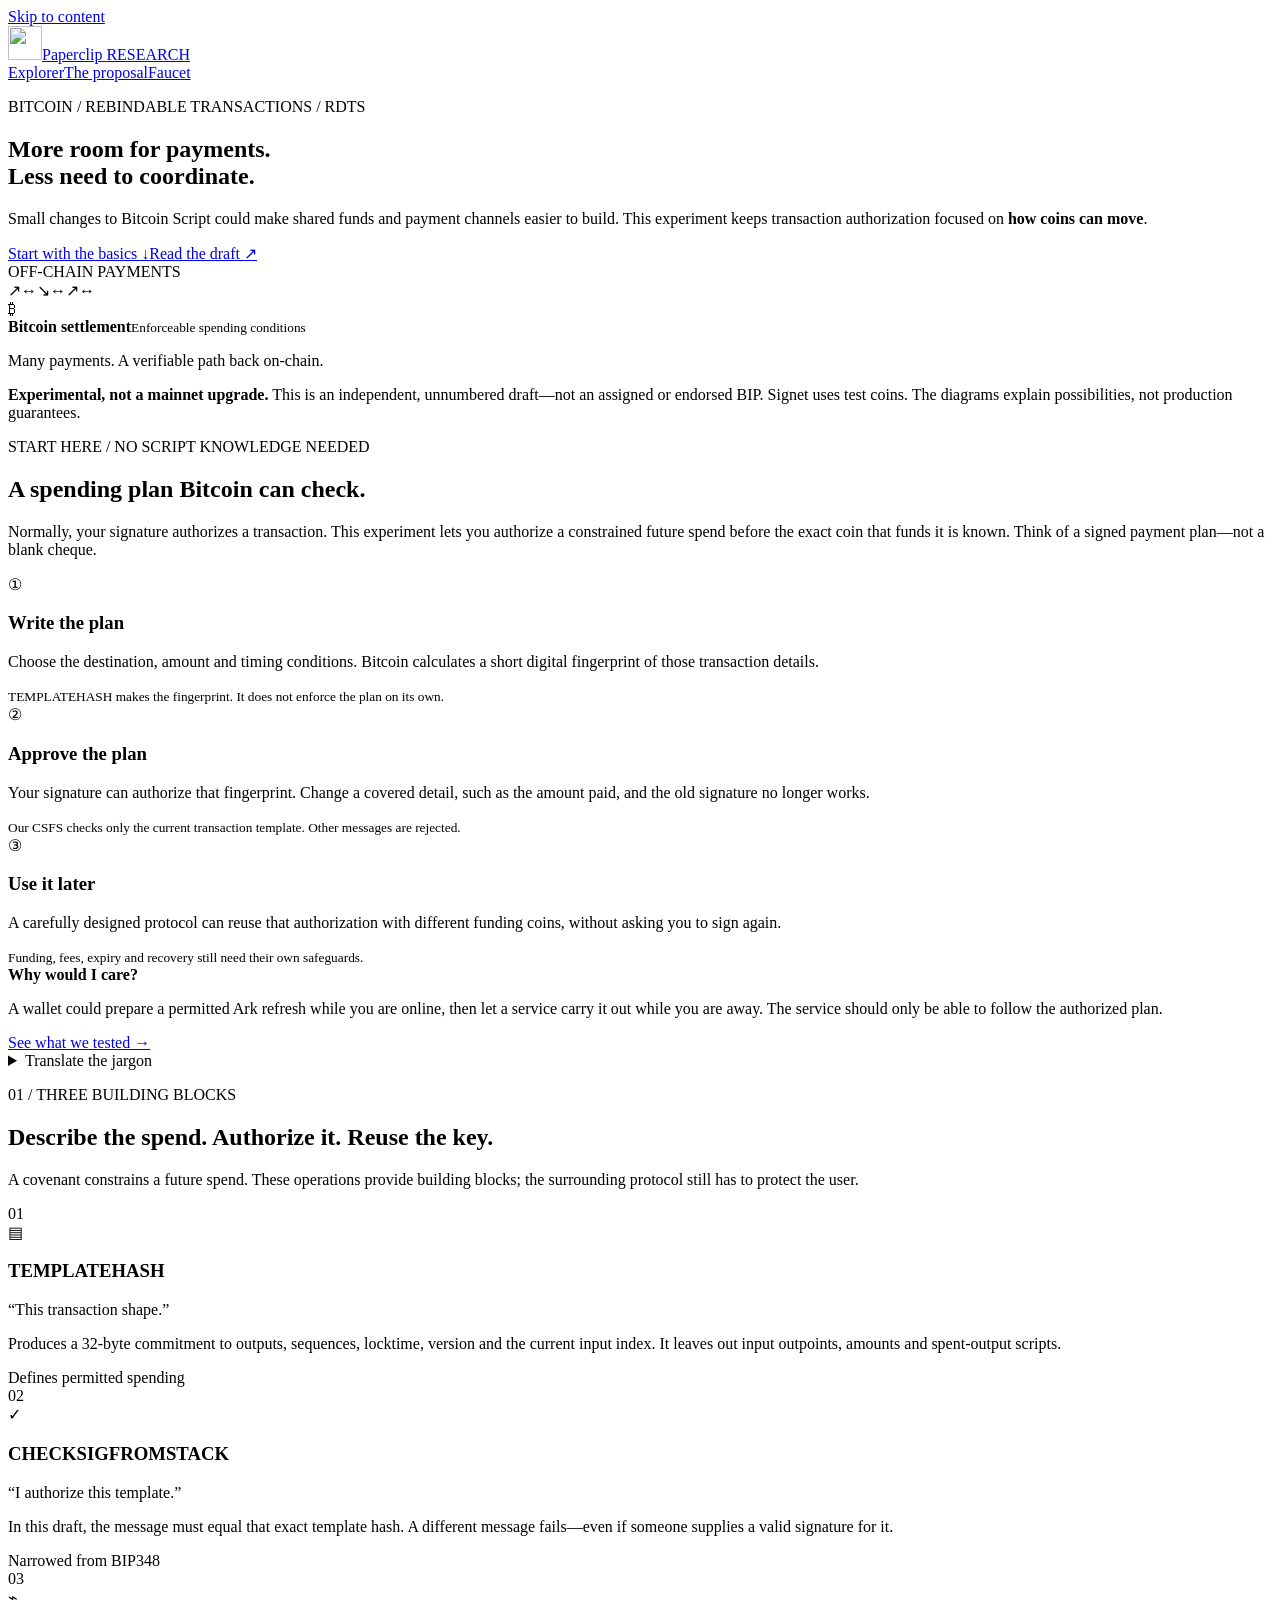
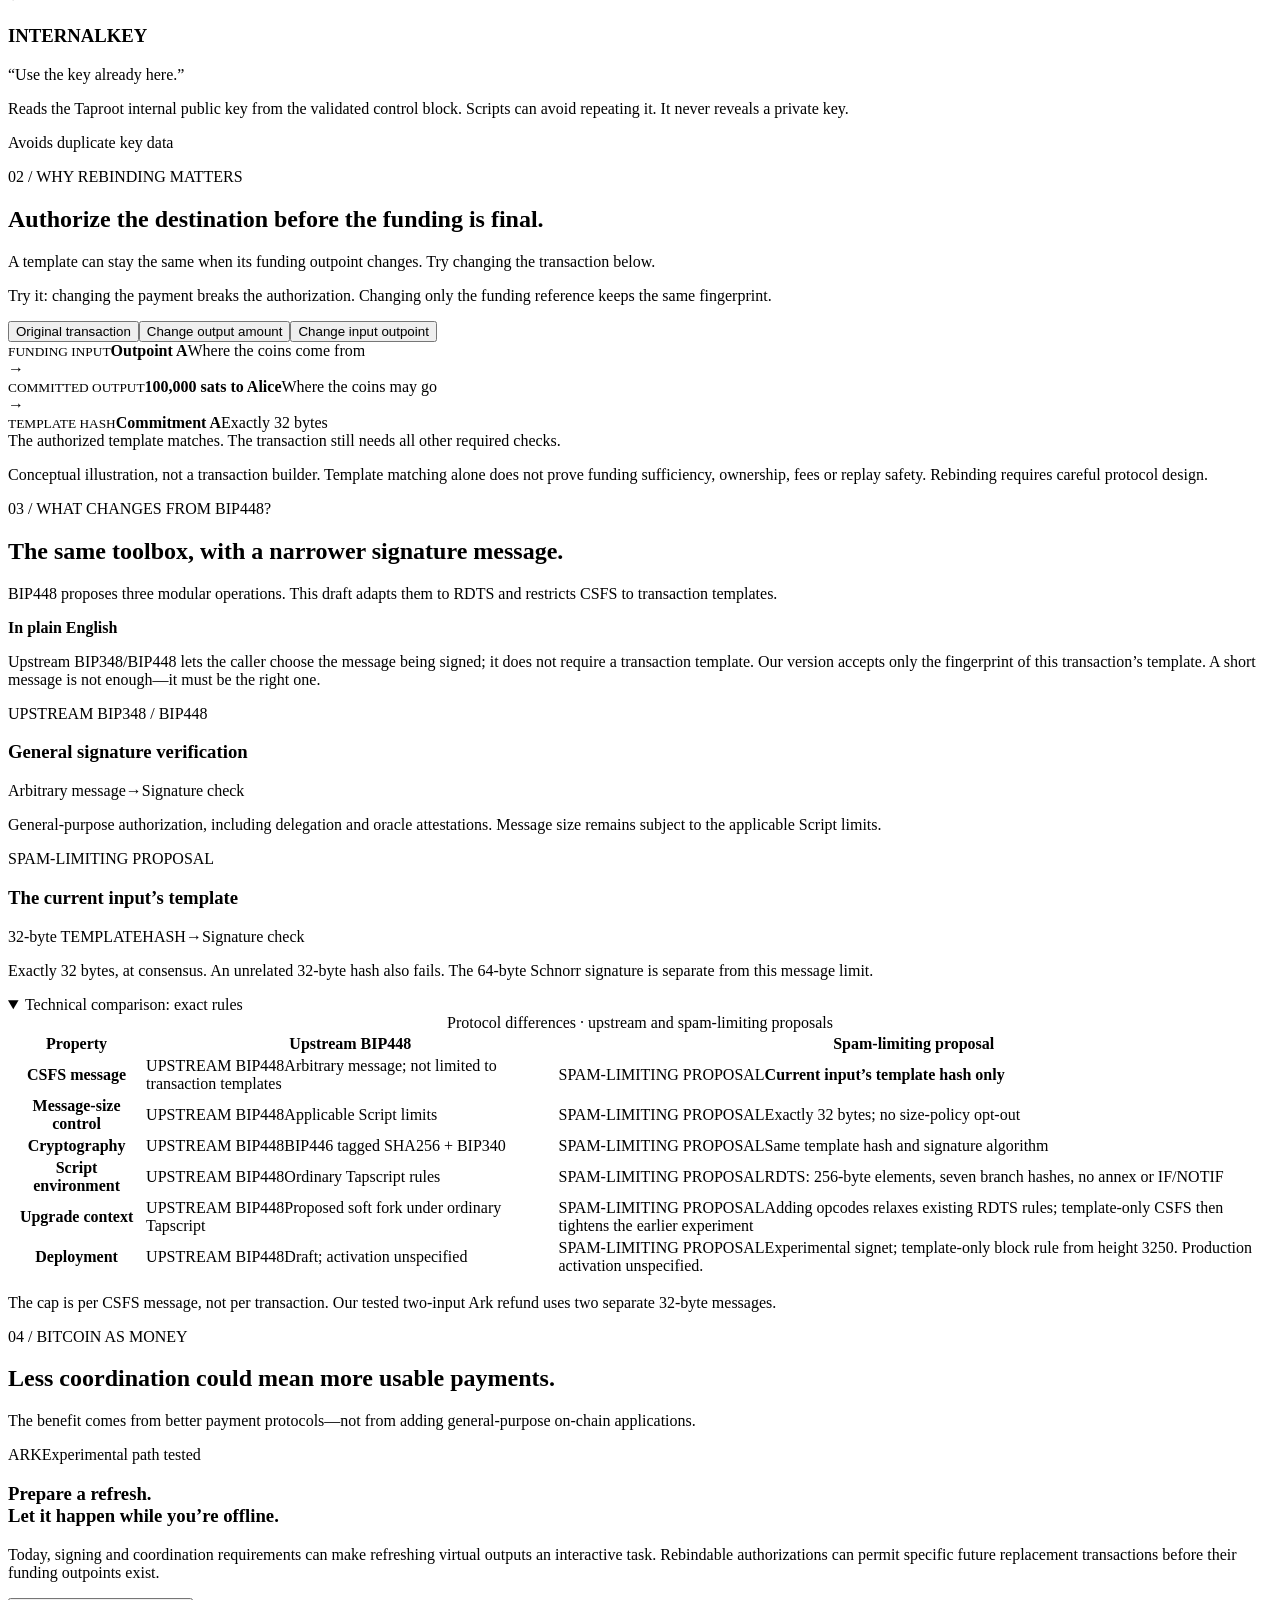
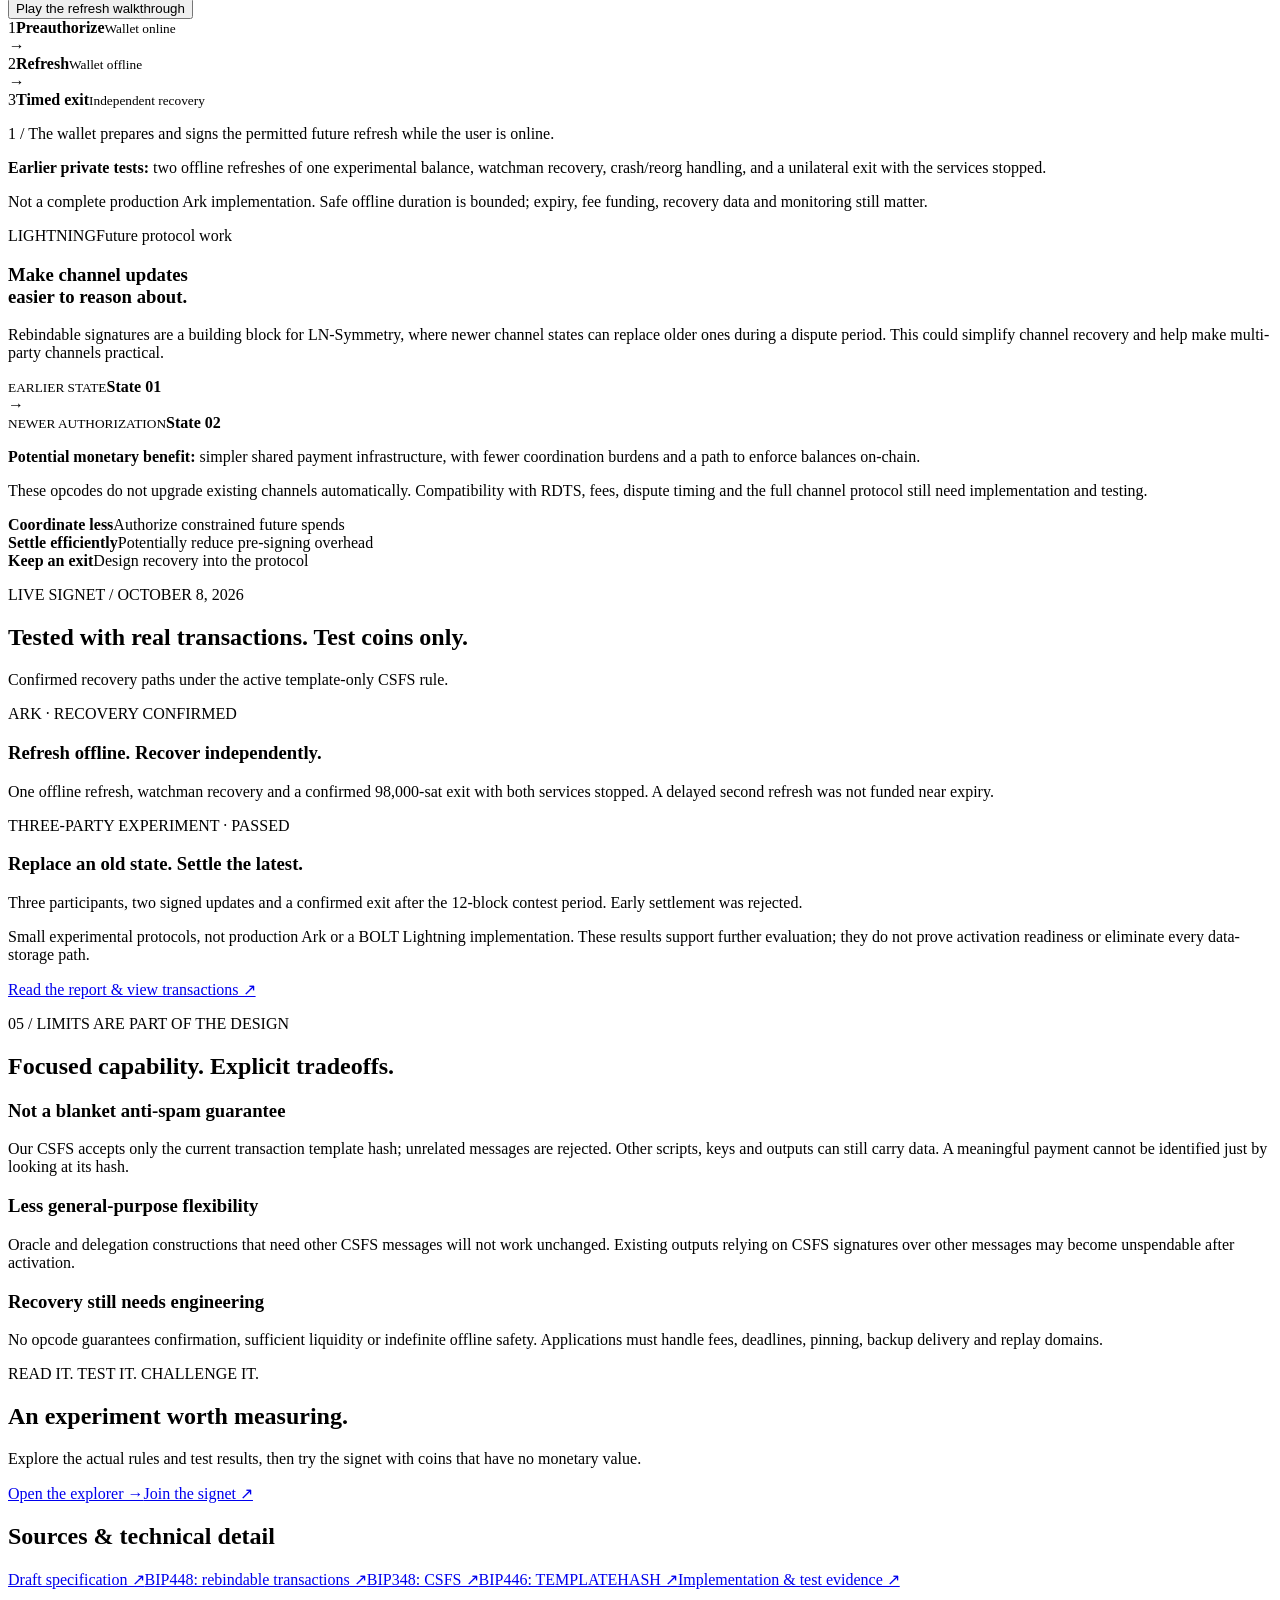
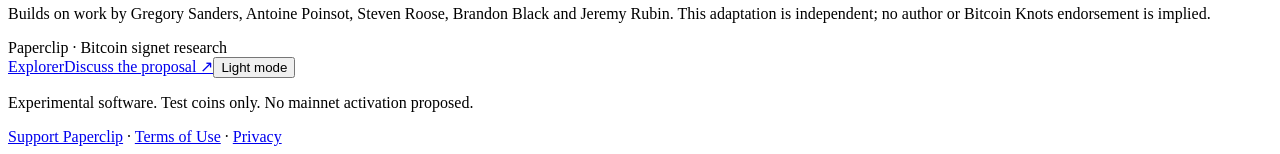
==== commit 824f687d: "Add support page footer link" ====
--- a/contrib/explorer/static/proposal.html
+++ b/contrib/explorer/static/proposal.html
@@ -41,4 +41,4 @@
 
 <section class="chapter next-step"><div><p class="eyebrow">READ IT. TEST IT. CHALLENGE IT.</p><h2>An experiment worth measuring.</h2><p>Explore the actual rules and test results, then try the signet with coins that have no monetary value.</p></div><div class="actions"><a class="primary" href="/signet/">Open the explorer →</a><a class="outline" href="https://github.com/connorslab/paperclip-bitcoin-signet#join">Join the signet ↗</a></div></section>
 <section class="reading" aria-label="Sources and further reading"><h2>Sources &amp; technical detail</h2><div><a href="https://github.com/connorslab/bitcoin-rebindable-transactions">Draft specification ↗</a><a href="https://bips.dev/448/">BIP448: rebindable transactions ↗</a><a href="https://bips.dev/348/">BIP348: CSFS ↗</a><a href="https://bips.dev/446/">BIP446: TEMPLATEHASH ↗</a><a href="https://github.com/connorslab/paperclip-bitcoin-signet/blob/main/doc/paperclip-signet-validation.md">Implementation &amp; test evidence ↗</a></div><p>Builds on work by Gregory Sanders, Antoine Poinsot, Steven Roose, Brandon Black and Jeremy Rubin. This adaptation is independent; no author or Bitcoin Knots endorsement is implied.</p></section>
-</main><footer><span>Paperclip · Bitcoin signet research</span><div><a href="/signet/">Explorer</a><a href="https://github.com/connorslab/bitcoin-rebindable-transactions/issues">Discuss the proposal ↗</a><button id="theme" type="button" aria-label="Toggle color theme">Light mode</button></div><p>Experimental software. Test coins only. No mainnet activation proposed.</p><span class="paperclip-legal"><a href="https://pool.paperclippool.xyz/terms">Terms of Use</a> · <a href="https://pool.paperclippool.xyz/privacy">Privacy</a></span></footer></body></html>
+</main><footer><span>Paperclip · Bitcoin signet research</span><div><a href="/signet/">Explorer</a><a href="https://github.com/connorslab/bitcoin-rebindable-transactions/issues">Discuss the proposal ↗</a><button id="theme" type="button" aria-label="Toggle color theme">Light mode</button></div><p>Experimental software. Test coins only. No mainnet activation proposed.</p><span class="paperclip-legal"><a href="https://pool.paperclippool.xyz/support">Support Paperclip</a> · <a href="https://pool.paperclippool.xyz/terms">Terms of Use</a> · <a href="https://pool.paperclippool.xyz/privacy">Privacy</a></span></footer></body></html>
